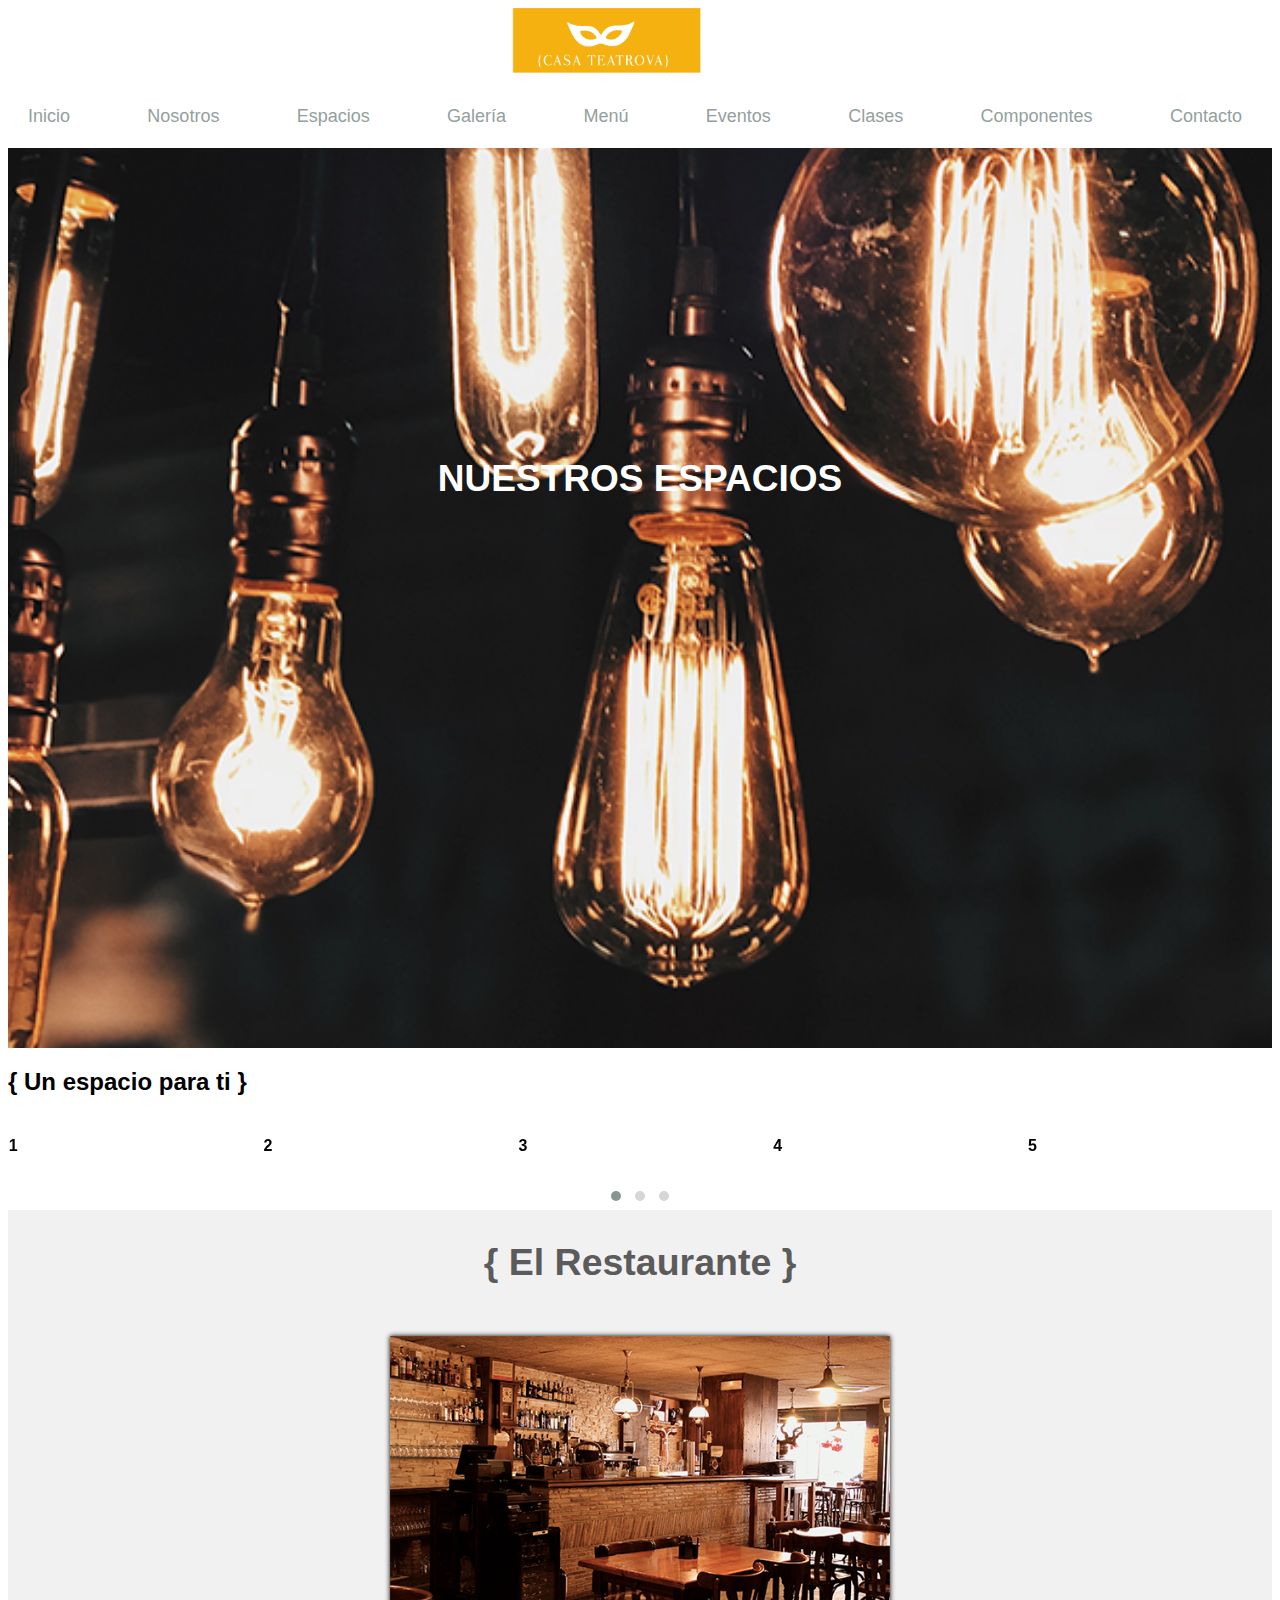
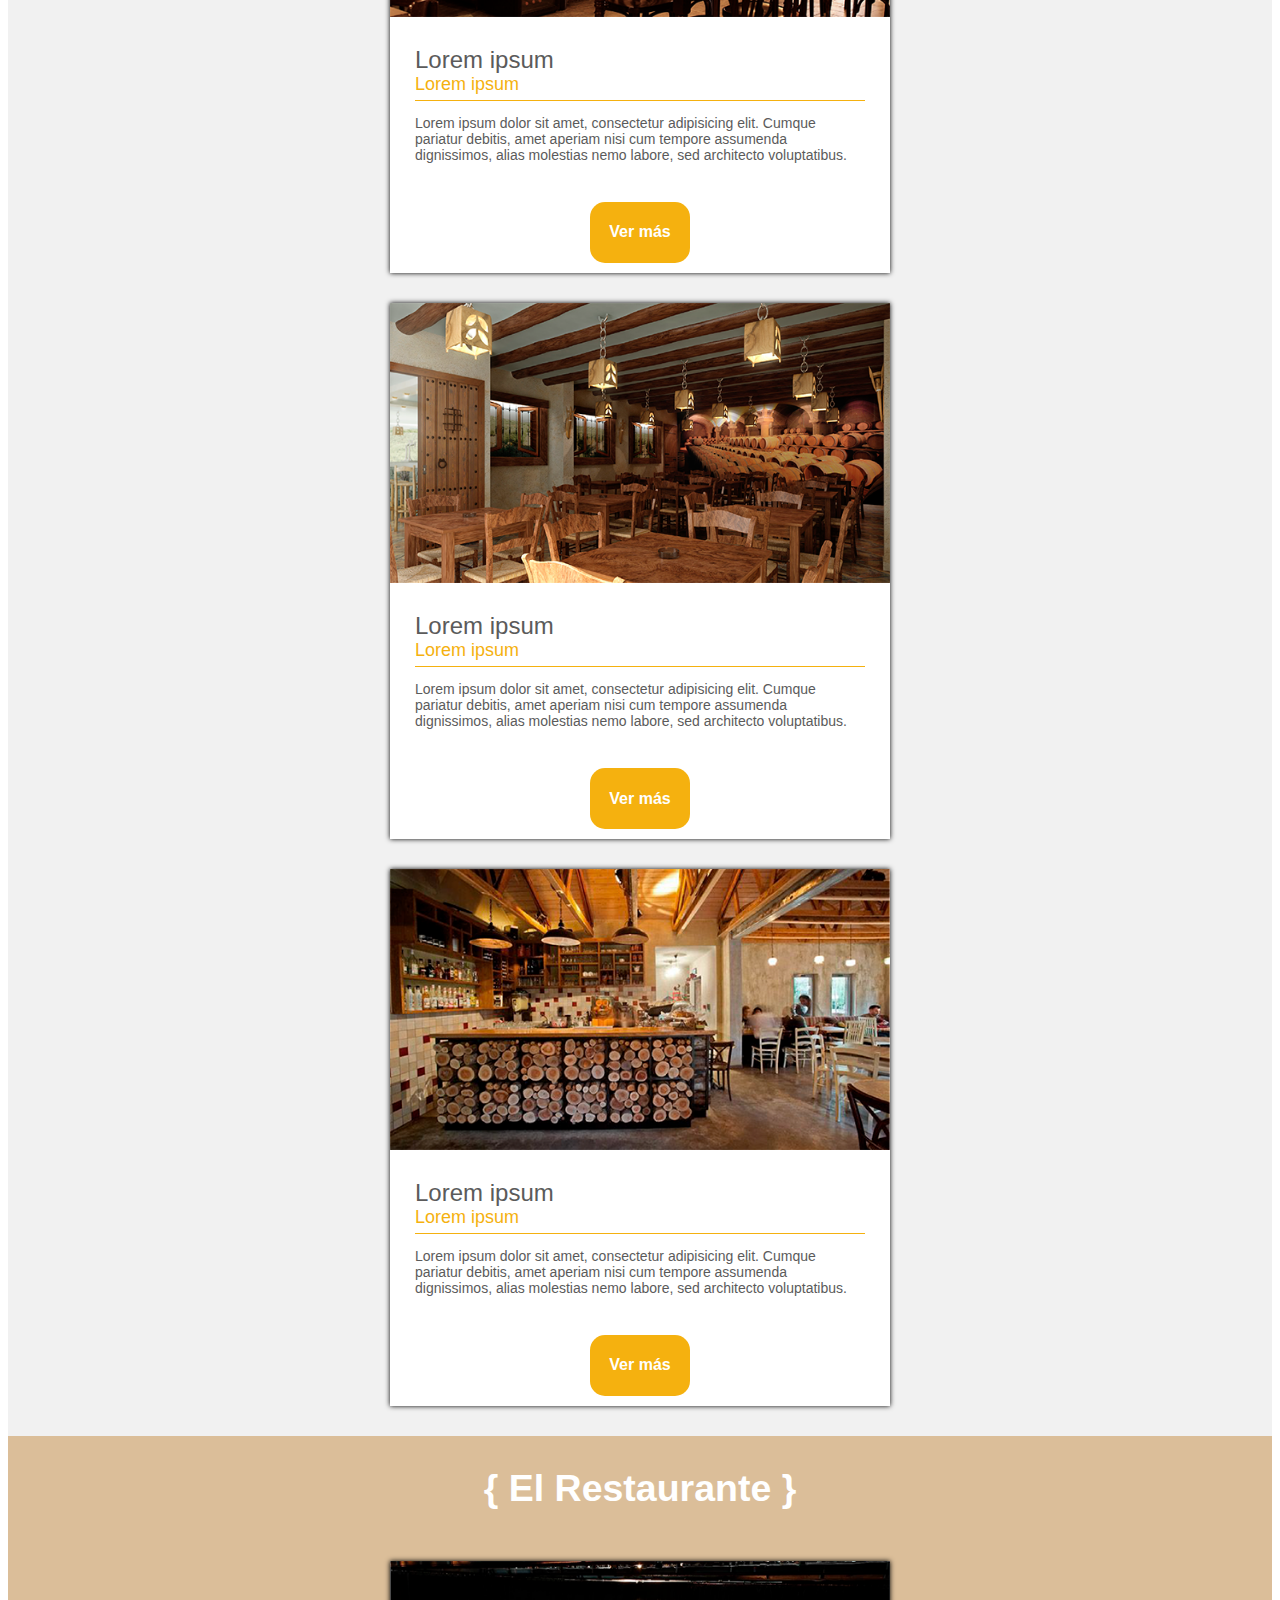
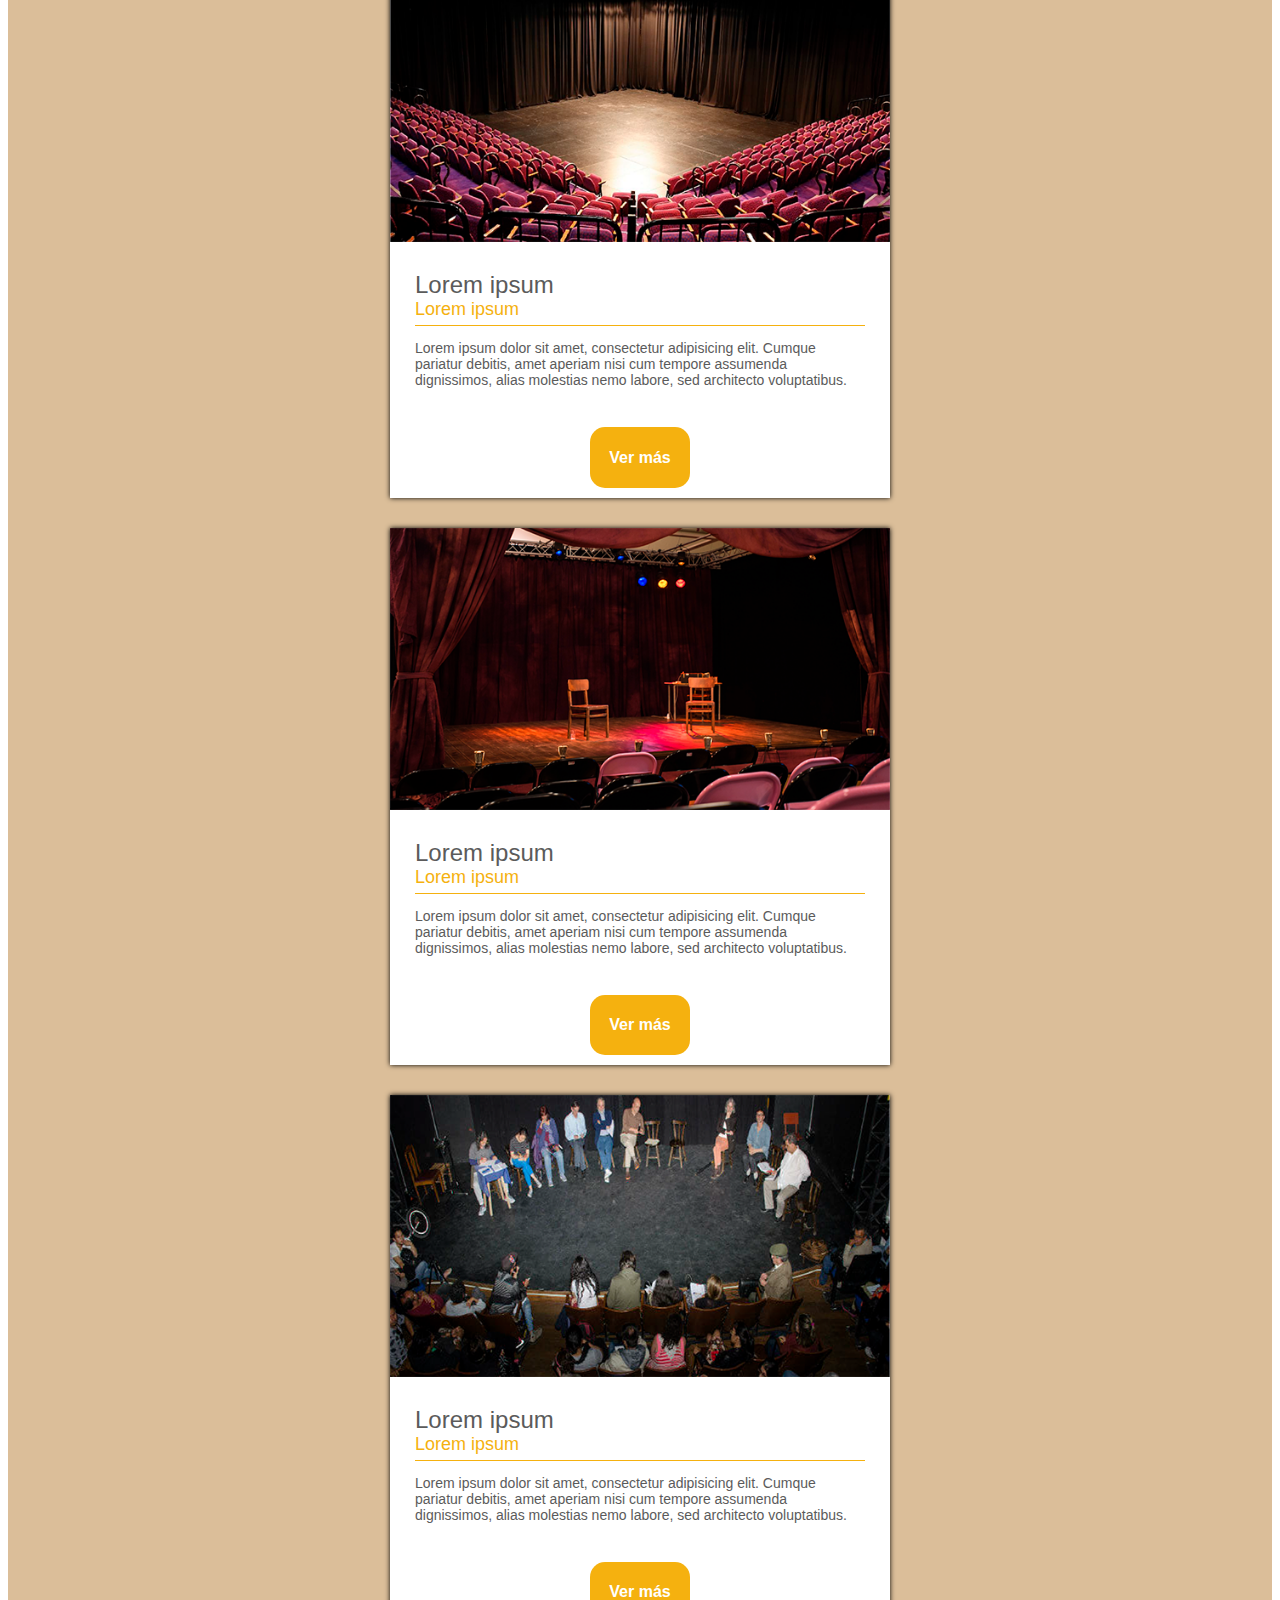
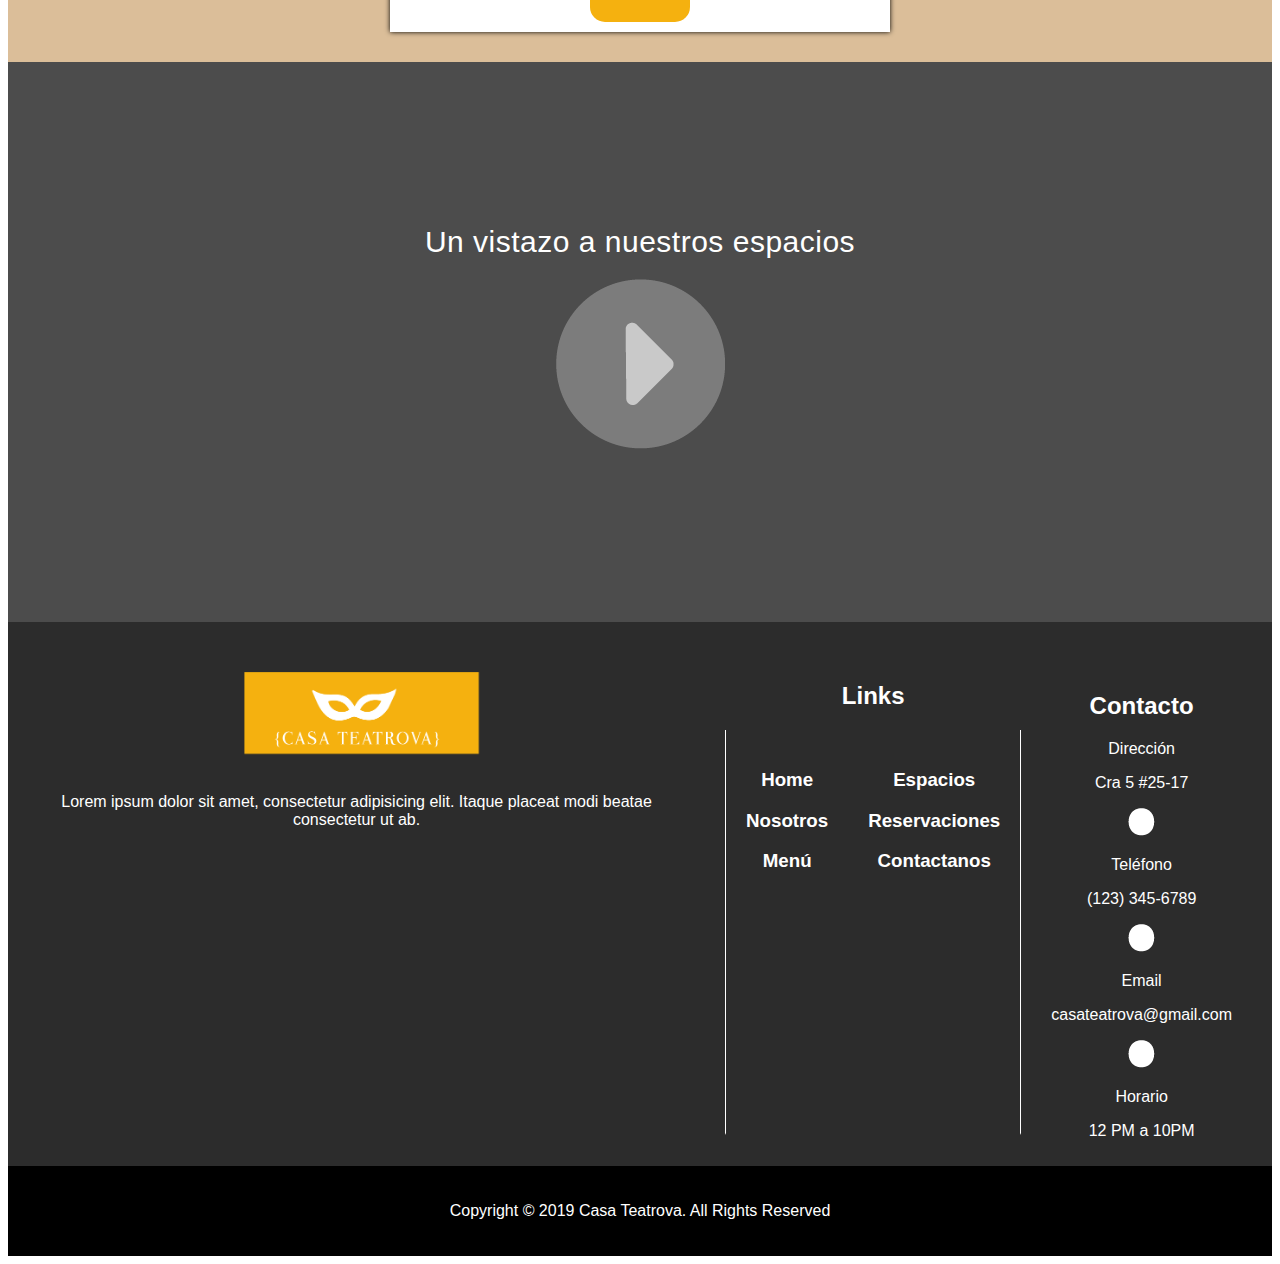
==== espacios.html @ 26225d6c "init" ====
<!doctype html>
<html lang="en">
<head>
 <meta charset="utf-8">
     <title>Espacios</title>
	<meta name="author" content="Mario Angarita">
	<meta name="description" content="Página de Teatrova">
	<meta name="viewport" content="width=device-width,initial-scale=1.0">
	<link rel="stylesheet" type="text/css" href="css/stylesheet.css">
	<link type="text/css" href="css/owl.carousel.min.css" rel="stylesheet">
<link type="text/css" href="css/owl.theme.default.min.css" rel="stylesheet">




	<link rel="icon" href="favicon.ico"> 
	
	<script type="text/javascript" src="js/jquery-3.4.1.min.js"></script>
<script type="text/javascript" src="js/owl.carousel.min.js"></script>
<script type="text/javascript" src="js/jquer.js"></script>




	</head>
	<body>
	    <header>
		<div class="caja-menu">
		   <div class="oci">
		       <img id="ogol" src="images/logocel.png" alt="Logo Teatrova">
                 <a class="button" href="#"><img  src="images/barracel_1.png" alt= "Icono de navegación"></a>
			    <nav class="navegacion">
			    <ul>
				<li><a class="boton" href="index.html">Inicio</a></li>
				<li><a class="boton" href="#">Nosotros</a></li>
				<li><a class="boton" href="espacios.html">Espacios</a></li>
				<li><a class="boton" href="#">Galería</a></li>
				<li><a class="boton" href="#">Menú</a></li>
				<li><a class="boton" href="#">Eventos</a></li>
				<li><a class="boton" href="#">Clases</a></li>
				<li><a class="boton" href="#">Componentes</a></li>
				<li><a class="boton" href="#">Contacto</a></li>
			</ul>
			</nav>
    </div>
</div>
	</header>
    <main>
	<section>
	    <div class="lilo">
	        <h1>NUESTROS ESPACIOS</h1>
	    </div>
	</section>
	<section>
	    <div class="wrapper">
        <h2>{ Un espacio para ti }</h2>
	       <div class="owl-carousel owl-theme">
                <div class="item"><h4>1</h4></div>
                <div class="item"><h4>2</h4></div>
                <div class="item"><h4>3</h4></div>
                <div class="item"><h4>4</h4></div>
                <div class="item"><h4>5</h4></div>
                <div class="item"><h4>6</h4></div>
                <div class="item"><h4>7</h4></div>
                <div class="item"><h4>8</h4></div>
                <div class="item"><h4>9</h4></div>
                <div class="item"><h4>10</h4></div>
                <div class="item"><h4>11</h4></div>
                <div class="item"><h4>12</h4></div>
            </div>
	        
	    </div>
	</section>
	<section class="teacolo">
     <div class="theteathre">
	     <h2> { El Restaurante }</h2>
	     </div>
	     <div class="bloquertasion">
	     <div class="cartasion">
	         <img src="images/restaurante1.png" alt="Restaurante vista barra">
	         <div class="txt-cartasion">
	             <h2>Lorem ipsum</h2>
	             <h3>Lorem ipsum</h3>
	             <p>Lorem ipsum dolor sit amet, consectetur adipisicing elit. Cumque pariatur debitis, amet aperiam nisi cum tempore assumenda dignissimos, alias molestias nemo labore, sed architecto voluptatibus.</p>
	         </div>
	         <div class="lebouton">
	             <a href="#"><h4>Ver más</h4></a>
	         </div>
	       </div><div class="cartasion">
	         <img src="images/restaurante2.png" alt="Restaurante vista comedor">
	         <div class="txt-cartasion">
	             <h2>Lorem ipsum</h2>
	             <h3>Lorem ipsum</h3>
	             <p>Lorem ipsum dolor sit amet, consectetur adipisicing elit. Cumque pariatur debitis, amet aperiam nisi cum tempore assumenda dignissimos, alias molestias nemo labore, sed architecto voluptatibus.</p>
	         </div>
	         <div class="lebouton">
	             <a href="#"><h4>Ver más</h4></a>
	         </div>
	       </div><div class="cartasion">
	         <img src="images/restaurante3.png" alt="Restaurante vista barra de licores">
	         <div class="txt-cartasion">
	             <h2>Lorem ipsum</h2>
	             <h3>Lorem ipsum</h3>
	             <p>Lorem ipsum dolor sit amet, consectetur adipisicing elit. Cumque pariatur debitis, amet aperiam nisi cum tempore assumenda dignissimos, alias molestias nemo labore, sed architecto voluptatibus.</p>
	         </div>
	         <div class="lebouton">
	             <a href="#"><h4>Ver más</h4></a>
	         </div>
	       </div>

	     </div>
	 </section>
	 <section class="reacolo">
     <div class="theresta">
	     <h2> { El Restaurante }</h2>
	     </div>
	     <div class="bloquertasion">
	     <div class="cartasion">
	         <img src="images/espaciotea1.png" alt="Restaurante vista barra">
	         <div class="txt-cartasion">
	             <h2>Lorem ipsum</h2>
	             <h3>Lorem ipsum</h3>
	             <p>Lorem ipsum dolor sit amet, consectetur adipisicing elit. Cumque pariatur debitis, amet aperiam nisi cum tempore assumenda dignissimos, alias molestias nemo labore, sed architecto voluptatibus.</p>
	         </div>
	         <div class="lebouton">
	             <a href="#"><h4>Ver más</h4></a>
	         </div>
	       </div><div class="cartasion">
	         <img src="images/espaciotea2.png" alt="Restaurante vista comedor">
	         <div class="txt-cartasion">
	             <h2>Lorem ipsum</h2>
	             <h3>Lorem ipsum</h3>
	             <p>Lorem ipsum dolor sit amet, consectetur adipisicing elit. Cumque pariatur debitis, amet aperiam nisi cum tempore assumenda dignissimos, alias molestias nemo labore, sed architecto voluptatibus.</p>
	         </div>
	         <div class="lebouton">
	             <a href="#"><h4>Ver más</h4></a>
	         </div>
	       </div><div class="cartasion">
	         <img src="images/espaciotea3.png" alt="Restaurante vista barra de licores">
	         <div class="txt-cartasion">
	             <h2>Lorem ipsum</h2>
	             <h3>Lorem ipsum</h3>
	             <p>Lorem ipsum dolor sit amet, consectetur adipisicing elit. Cumque pariatur debitis, amet aperiam nisi cum tempore assumenda dignissimos, alias molestias nemo labore, sed architecto voluptatibus.</p>
	         </div>
	         <div class="lebouton">
	             <a href="#"><h4>Ver más</h4></a>
	         </div>
	       </div>

	     </div>
	 </section> 
	     <section id="video-container">
        <div class="video-overlay"></div>
        <div class="video-content">
            <div class="inner">
                <h2>Un vistazo a nuestros espacios</h2>
                <a href="http://youtube.com" target="_blank"><img src="images/video.png" alt="iconovideo"><i class="fa fa-play"></i></a>
            </div>
        </div>
        <video autoplay="" loop="" muted>
        	<source src="images/teatro.mp4" type="video/mp4" />
        </video>
    </section>

	               
	</main>
		<footer>
	    <div class="centracion">
        <div class="partone">
	        <img src="images/logocel.png" alt="Logo de Teatrova">
	        <p>Lorem ipsum dolor sit amet, consectetur adipisicing elit. Itaque placeat modi beatae consectetur ut ab.</p>
	        </div>
	        <div >
           <h2>Links</h2>
           <div class="partos">
            <div class="partosero">
	            <a href="#"><h3>Home</h3></a><a href="#"><h3>Nosotros</h3></a><a href="#"><h3>Menú</h3></a>
	            
	            
	            </div>
	            <div class="partosuno">
	            <a href="#"><h3>Espacios</h3></a><a href="#"><h3>Reservaciones</h3></a><a href="#"><h3>Contactanos</h3></a>
	            </div>
	               </div></div>
	            <div class="partwo">
	                <h2>Contacto</h2>
	                <p>Dirección</p>
	                <p>Cra 5 #25-17</p>
	                <img src="images/puntofooter.png" alt="Icono de punto">
	                <p>Teléfono</p>
	                <p>(123) 345-6789</p>
	                <img src="images/puntofooter.png" alt="Icono de punto">
	                 <p>Email</p>
	            <p>casateatrova@gmail.com</p>
	             <img src="images/puntofooter.png" alt="Icono de punto">
	              <p>Horario</p>
	            <p>12 PM a 10PM</p>
	            </div>
	            </div>
	            <div class="footerderechos"><p> Copyright © 2019 Casa Teatrova. All Rights Reserved</p></div>
	</footer>

<script>$(document).ready(function(){
  $(".button").click(function(){
    $(".navegacion").toggle();
  });
});
	</script>
	
	
	<script>$('.owl-carousel').owlCarousel({
    loop:true,
    margin:10,
    nav:true,
    responsive:{
        100:{
            items:1
        },
        768:{
            items:3
        },
        960:{
            items:5
        }
    }
})
	
	</script>

</body>
</html>
---- css/stylesheet.css ----
body {
    @import url('https://fonts.googleapis.com/css?family=Fjalla+One&display=swap');
    @import url('https://fonts.googleapis.com/css?family=Lato&display=swap')
    font-family: 'Fjalla One', sans-serif;
    font-family: 'Lato', sans-serif;
    }


.caja-menu{
overflow: hidden;
}
.navegacion ul{
    margin: 0;
    padding: 0;
    list-style-type: none;
}
.navegacion ul li {
        border-bottom: 1px solid white;
        padding: 20px;
    text-align: center;
    font-family:  'Fjalla One', sans-serif;

}
#ogol{
    width: 200px;

}
.boton{
    color: white;
    text-decoration: none;
    font-size: 18px;
    display: t;
    font-family: 'Fjalla One', sans-serif;

}
.button{
    float: right;
    padding-top: 20px;
    margin-right: 30px;
}
.button img{
    width: 50px
        
}
.navegacion ul li:hover{
    background-color: rgba(177, 180, 100, 0.44);
    
}
.navegacion{
     background-color: #847E7B;
    width: 100%;
    border-bottom-right-radius: 20px;
    border-bottom-left-radius: 20px;
    display: table;
}
.clases{
    background-image: url(../images/clases.jpg);
    height: 100vh;
    background-repeat: no-repeat;
    background-size: cover;
    background-position:center;
    background-attachment: fixed;
}
.clases h1{
    text-align: center;
    color: white;
    font-family: 'Fjalla One', sans-serif;
    font-weight: bold;
    font-size: 37px;
    padding-top: 310px;
    margin: 0;
}
.ondo{
     background-image: url(../images/ni%C3%B1osmascara.jpg);
    height: 100vh;
    background-repeat: no-repeat;
    background-size: cover;
}
.circulito{
    background-color: rgba(255, 255, 255, 0.94);
      width: 400px;
      height: 400px;
      border-radius: 50%;
    padding: 40px;
    text-align: center;
            margin-top: 150px;
}

.centrar{
    display: table;
    margin: auto;
    padding: 20px;
    
}
.circulito h2 {
    color: #F5B10F;
    margin-top: 100px;
}
.circulito p {
    color: #847E7B;
}
#circulito{
        text-align: center;margin-top: 20px;
    display: table;
    margin: auto;
}
.ondo2{
    display: table;
    margin: auto;
}
#circulito h2{
        color: #F5B10F;
}
#circulito p{
       color: #847E7B;
}
.tructu h2{
     text-align: center;
    color: #847e7b;
    font-family: 'Fjalla One', sans-serif;
    font-weight: bold;
    font-size: 37px;

}

.ondo2 img{
    width: 450px;
    height: 450px;
    border-radius: 50%;
    display: table;
    margin: auto;
}
.ondo2 h2{
    margin: auto
}
.ondo1{
     background-image: url(../images/kidsmile.jpeg);
    height: 100vh;
    background-repeat: no-repeat;
    background-size: cover;
}


.instructores{
    display: table;
    margin: auto;
    text-align: center;
}
.instructores h2{
     font-family: 'Fjalla One', sans-serif;
    font-size: 37px;
}
.instructores h3{
    font-family: 'Lato', sans-serif;
    font-size: 30px;
    color: #F5B10F
}
.abonnement{
    background-color: #F5B10F;
    text-align: center;
    padding: 40px;
    color: white;
    width: 100%;

}
.contact{
 display: table;
    margin: auto;
    border: 1px solid white;
    
}
.contact button{
    font-family: 'fjalla one';
    color: #ffffff;
    font-size: 20px;
      border: none;
  padding: 1px 20px;
  text-align: center;
  text-decoration: none;
  cursor: pointer;
    background-color: transparent;   
}
.contact button:hover{
    color: #f5b10f;
    background-color: white;
        padding: 11px 20px;
}
.contact input{
    padding: 15px 20px;
    margin: 0;
    text-decoration: none;
          border: none;
     font-family: 'Lato', sans-serif;
    
}
.centracion{
    background-color: #2C2C2C;
    display: table;
    margin: auto;
    text-align: center;
    color: white;
    width: 100%
}
.partone img{
    width: 250px;
    padding: 10px;
}
.partone{
    padding: 0 20px;
}
.partos{
    display: flex;
    justify-content: center;
    border-bottom: 1px solid white;
    margin: 20px;
}
.partos a{
        text-decoration: none;
    color: white;
    
}
.partos a:hover{
    color: #f5b10f;
}
.partosero{
    padding: 20px;
}
.partosuno{
    padding: 20px;
}
.footerderechos{
    background-color: black;
    padding: 20px;
    color: white;
    text-align: center;
}
.centracion:last-child{
    margin: 0px;
    padding: 0px; color: aliceblue;
}

/*ESTILOS PARA TABLETA*/
@media screen and (min-width: 768px){
    .circulito{
    background-color: rgba(255, 255, 255, 0.94);
      width: 400px;
      height: 400px;
      border-radius: 50%;
    padding: 40px;
        margin-top: 150px;
    float: right;
}
    .centrar{
    float: right;
    padding: 20px;
    
}
    .ondo2 img{
    width: 450px;
    height: 450px;
    border-radius: 50%;
    float: left;
}
    #circulito{
        text-align: center;
        margin-top: 20px;
    float: right;
        width: 40%;
        margin-top: 120px;
    }
        .instructores{
    display: flex;
            flex-wrap: wrap;
            
}
    .boite{
        width: 50%;
;
    }
    #esneider{
        display: table;
        margin: auto;
    }
    .button img{
    visibility: visible;
}
}
/*ESTILOS PARA PC*/
@media screen and (min-width:960px){
    .ondo2{
        display: flex;
        justify-content: space-between;
    }
        .circulito{
    float: left;
    padding: 20px;
            margin-top:180px; 
    
}
    .centrar{
        float: left;
        margin-left: 40px;
    }
     .boite{
        width: 30%;
         padding: 10px;
}
        #esneider{

    }
    .centracion{
        display: flex;
        justify-content: space-between;
        padding-top: 40px;
    }
    .partos{
    display: flex;
    justify-content: center;
    border-right: 1px solid white;
    border-left: 1px solid white;
    margin: 20px;
        border-bottom: 2px solid transparent;
    height: 80%;}
    
        
        .partwo{
            padding: 10px;
            margin-right: 30px
        }
.navegacion {
  
    background-color: transparent;; 
    font-family: sans-serif;
    font-size: 20px;
overflow: hidden;
     
    
}


.navegacion ul{
    
    display: flex;
    flex-wrap: wrap;
    margin: 0;
    padding: 0px;
    list-style: none;
    list-style-type: none;
    width: 100%;
    justify-content: space-between;
    padding-top: 50px
    
}


.navegacion a{
    
   text-decoration: none;
    color: #94A09E;
    left: 10px;
    display: flex;
    flex-wrap: wrap;
    justify-content: space-between;
    padding: 8px 10px 0px 0px;
    
}
.button img{
    visibility: hidden;
}
.caja-menu{
    position: relative;
}

.oci img{ 
right: 45%;
    position: absolute;
    top: 0%
}


    }



/*ESTILOS PARA SECCION DE ESPACIOS*/

.lilo{
    background-image: url(../images/espaciobanner.png);
    height: 100vh;
    background-repeat: no-repeat;
    background-size: cover;
    background-position:center;
    background-attachment: fixed;
}
.lilo h1{
    text-align: center;
    color: white;
    font-family: 'Fjalla One', sans-serif;
    font-weight: bold;
    font-size: 37px;
    padding-top: 310px;
    margin: 0;
}




.teacolo{
background-color: #F1F1F1;
    padding-bottom: ;
    overflow: hidden;
}
.theteathre{
    display: table;
    margin: auto;
    color: #5b5b5b;
     font-family: 'Fjalla One', sans-serif;
    font-weight: normal;
    font-size: 25px;

}
.bloquertasion{
        
}
.cartasion{
  display: table;
    margin: auto;
        box-shadow: 0 0px 5px black;
    margin-top: 20px;
    width: 500px;
      margin-bottom: 30px;
    background-color: white;
}
.cartasion img{
    width: 100%;
}
.txt-cartasion{
    padding: 25px;
}
.txt-cartasion h2{
     font-family: 'Fjalla One', sans-serif;
    margin: 0;
    color: #5B5B5B;
    font-size: 24px;
    font-weight: normal;
}
.txt-cartasion h3{
     font-family: 'Lato', sans-serif;
    color: #f5b10f;
    margin: 0;
     font-size: 18px;
    border-bottom: 1px solid  #f5b10f;
    padding-bottom: 5px;
    font-weight: normal;
}
.txt-cartasion p{
     font-family: 'Lato', sans-serif;
      color: #5B5B5B;
     font-size: 14px;
    
}
.lebouton a{
    display: table;
    margin: auto;
    color: white;
    background-color: #f5b10f;
    width: 20%;
    height: 5px;
    text-align: center;
    border-radius: 15px;
    margin-bottom: 10px;
    text-decoration: none;

}
.lebouton a:hover{
    color: #f5b10f;
    background-color: white;
}
.reacolo{
    background-color: #DBBE99;
    overflow: hidden;
}
.theresta{
       display: table;
    margin: auto;
    color: white;
     font-family: 'Fjalla One', sans-serif;
    font-weight: normal;
    font-size: 25px;
    
}
section#video-container {
  margin-top: 0px;
}

#video-container  {
  position: relative;
  width: 100%;
  height: 560px;
  overflow: hidden;
  z-index: 1;

}

#video-container video,
.video-overlay {
  position: absolute;
  left: 50%;
  top: 50%;
  transform: translate(-50%, -50%);
  min-width: 100%;
  min-height: 100%;
}

#video-container .video-overlay {
  z-index: 9999;
  background: rgba(0,0,0,0.7);
  width: 100%;
}

#video-container .video-content {
  z-index: 99999;
  position: absolute;
  height: 100%;
  width: 100%;
  top: 50%;
  transform: translateY(-50%);
}

#video-container .video-content .inner {
  height: 100%;
  width: 100%;
  display: flex;
  justify-content: center;
  align-items: center;
  flex-flow: column wrap;
}

#video-container .video-content .inner span {
  font-size: 17px;
  display: block;
  margin: 0px;
  color: #fff;
}

#video-container .video-content .inner h2 {
  margin-bottom: 0px;
  margin-top: 14px;
  font-size: 30px;
  font-weight: normal;
  color: #fff;
  letter-spacing: 0.5px;
        font-family: 'Fjalla One', sans-serif;
}
.inner a img{
    padding: 20px;
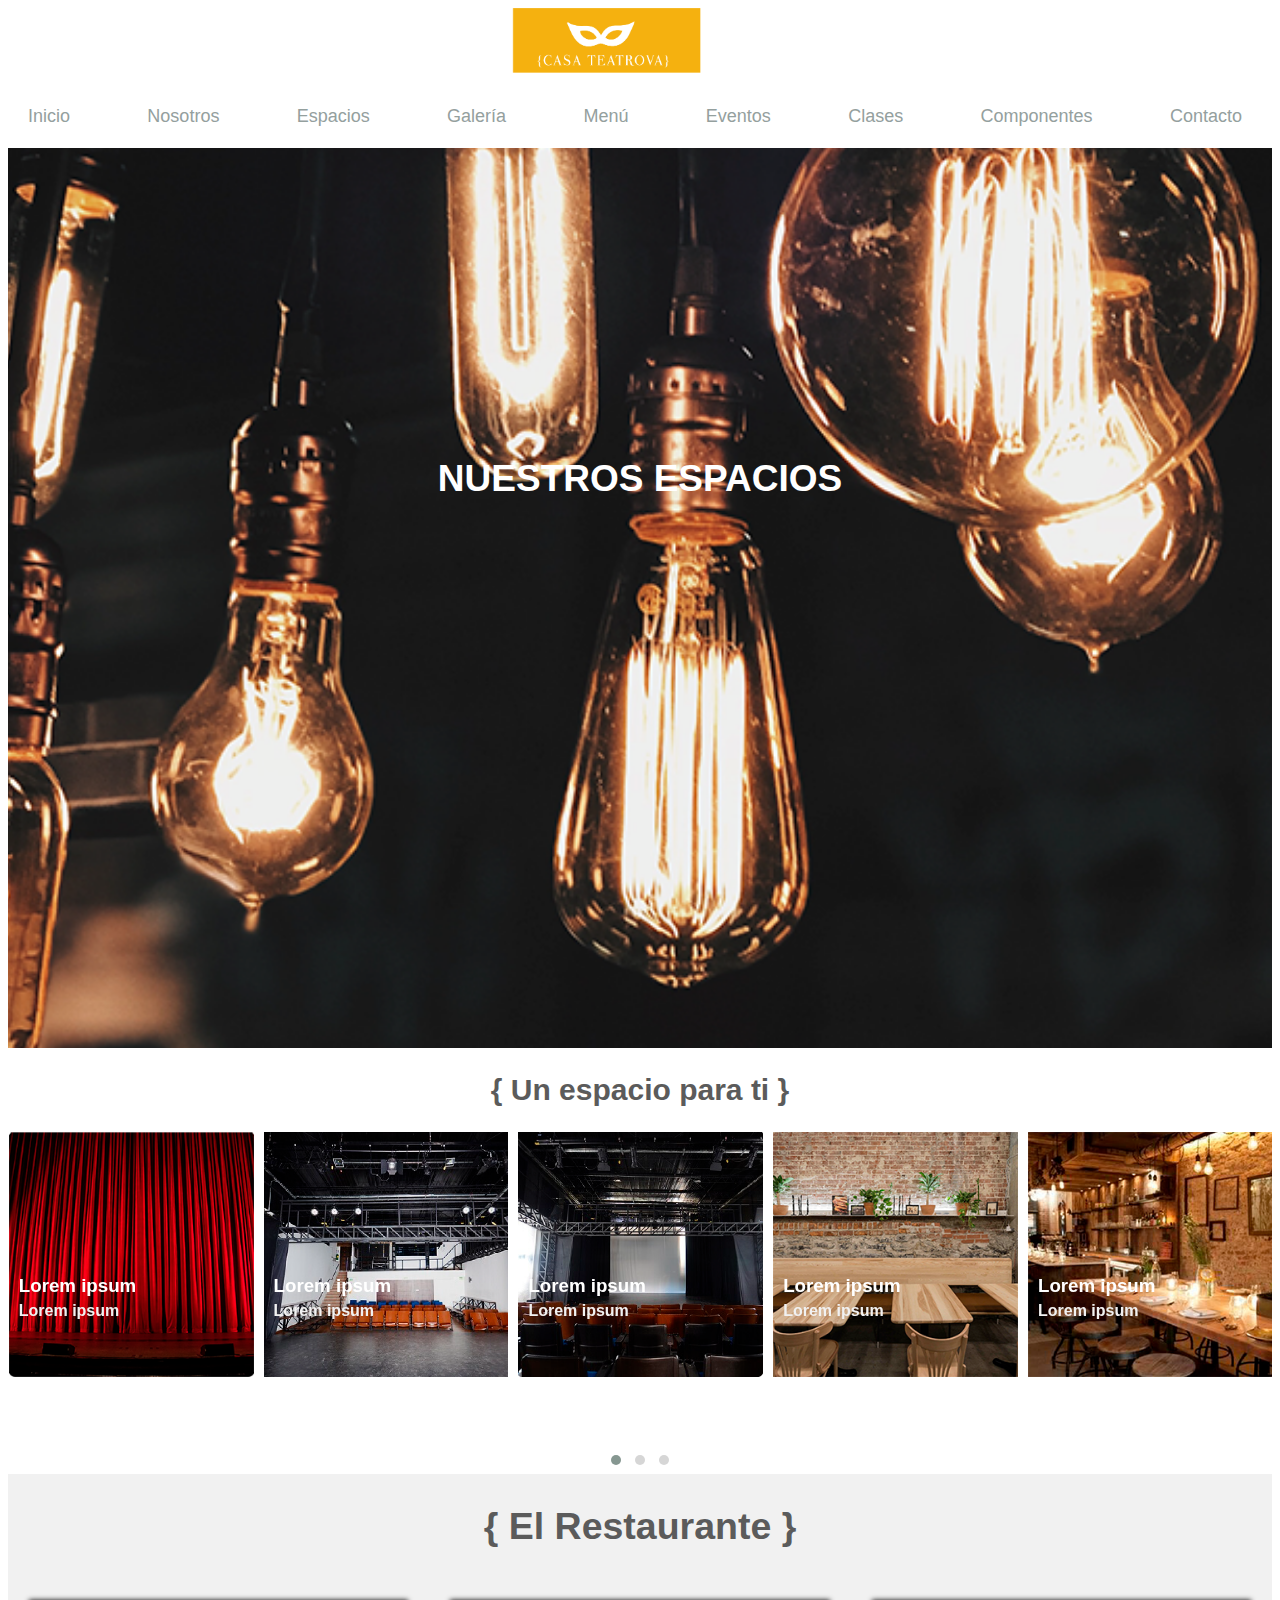
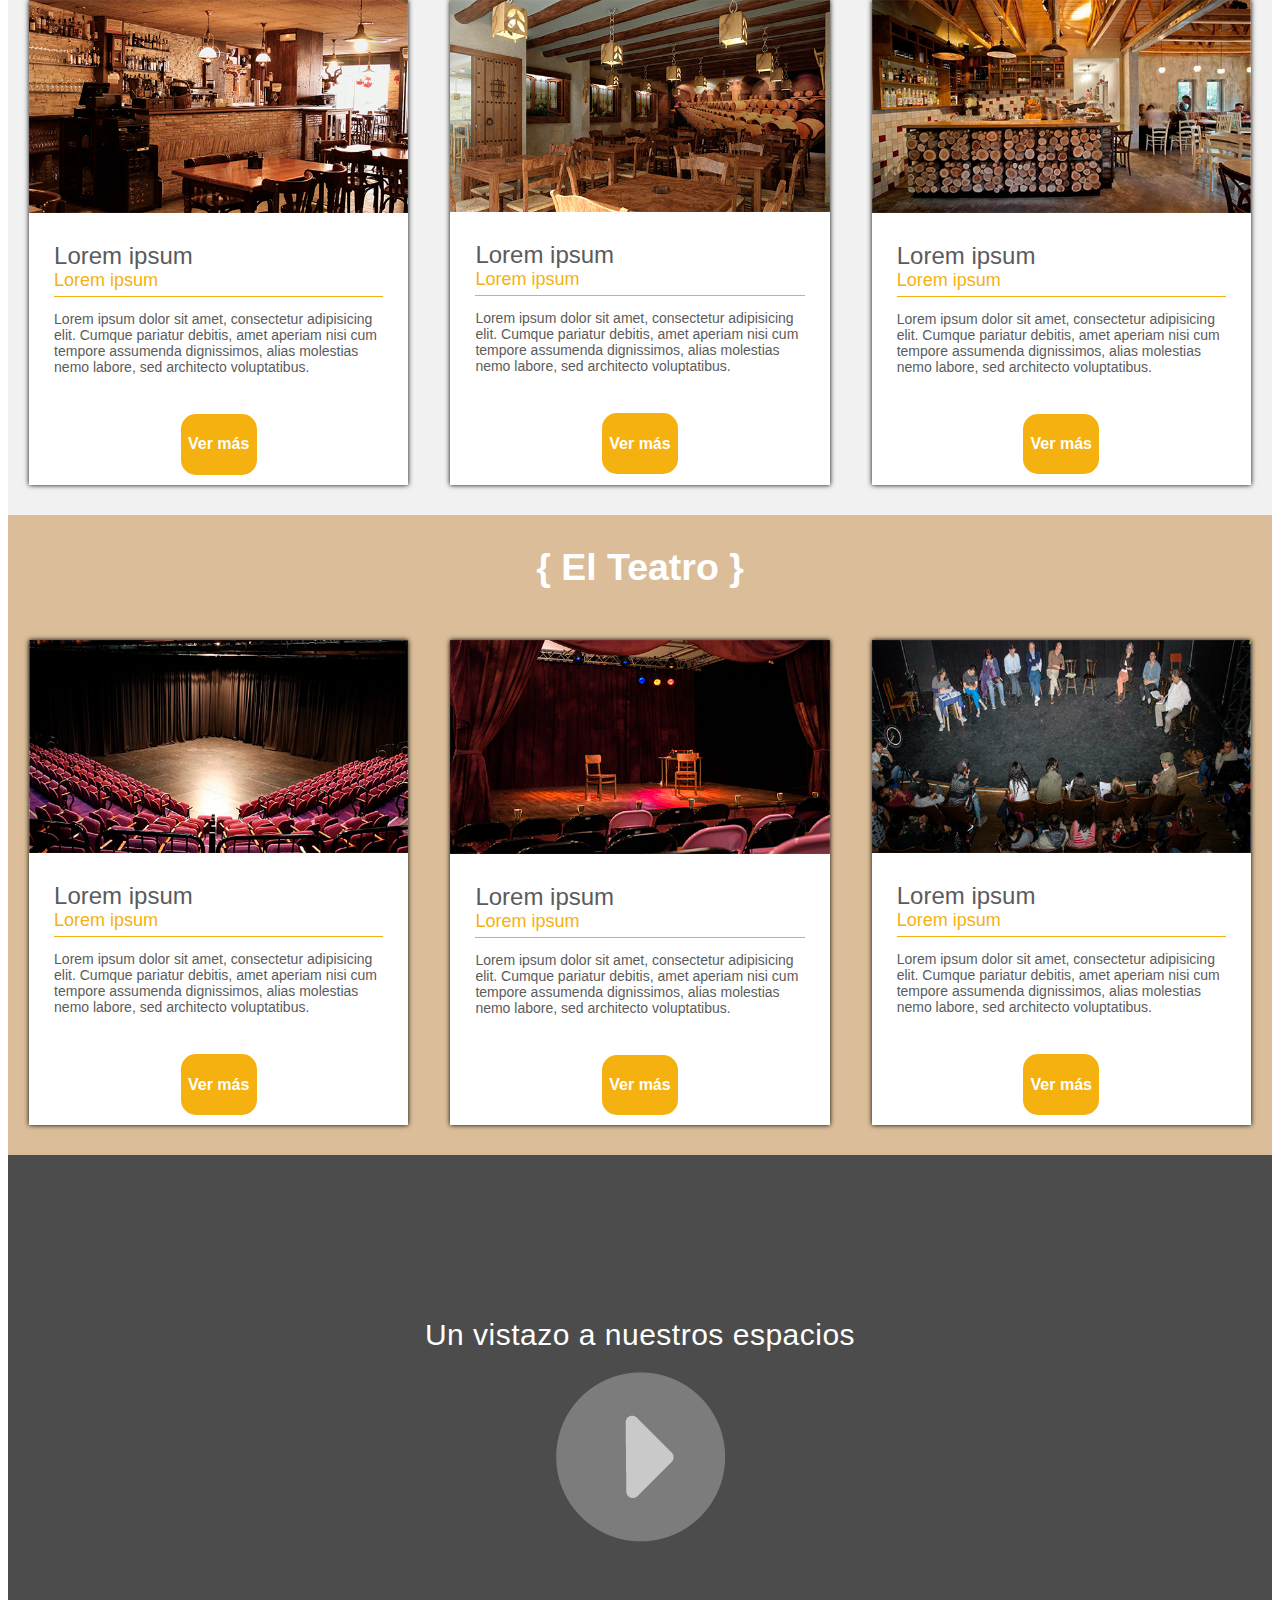
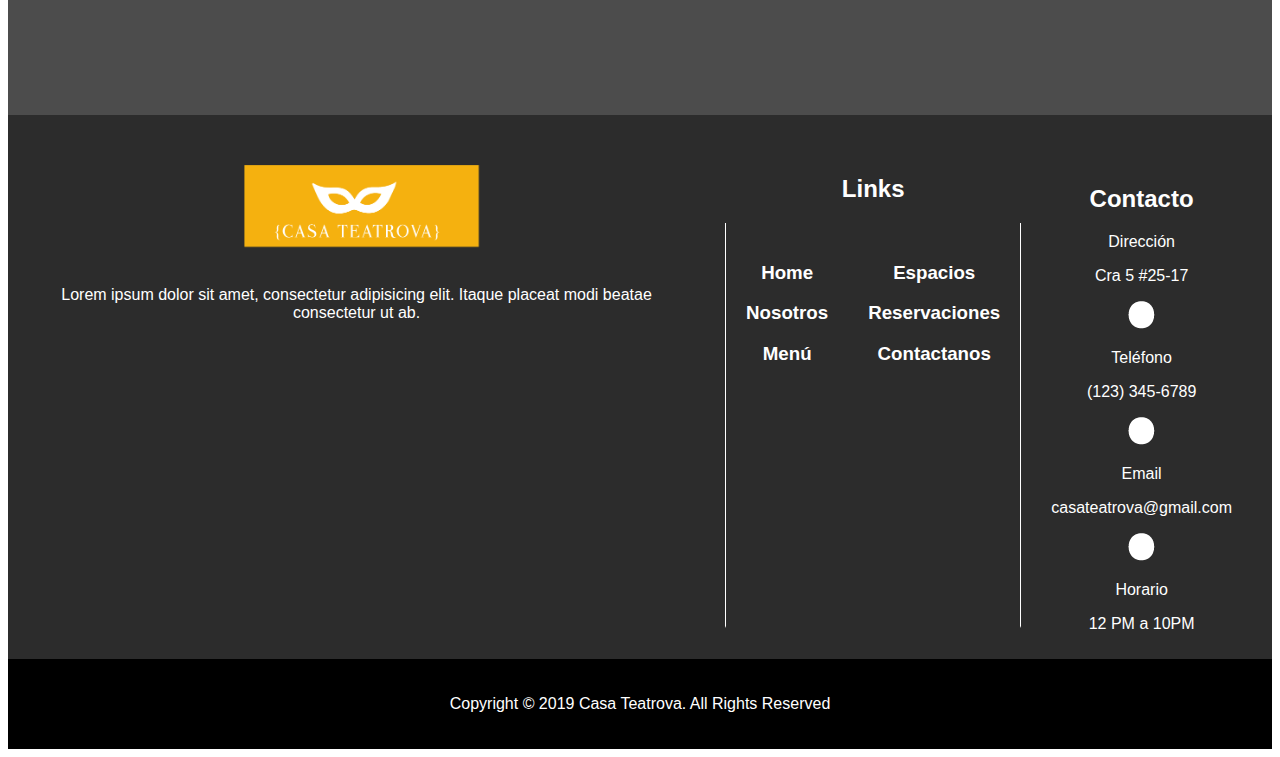
==== commit 4de81fdb: "se agregó proyecto" ====
--- a/espacios.html
+++ b/espacios.html
@@ -2,9 +2,9 @@
 <html lang="en">
 <head>
  <meta charset="utf-8">
-     <title>Espacios</title>
+     <title>Eventos</title>
 	<meta name="author" content="Mario Angarita">
-	<meta name="description" content="Página de Teatrova">
+	<meta name="description" content="Página de Teatrova ESPACIO">
 	<meta name="viewport" content="width=device-width,initial-scale=1.0">
 	<link rel="stylesheet" type="text/css" href="css/stylesheet.css">
 	<link type="text/css" href="css/owl.carousel.min.css" rel="stylesheet">
@@ -36,7 +36,7 @@
 				<li><a class="boton" href="espacios.html">Espacios</a></li>
 				<li><a class="boton" href="#">Galería</a></li>
 				<li><a class="boton" href="#">Menú</a></li>
-				<li><a class="boton" href="#">Eventos</a></li>
+				<li><a class="boton" href="eventos.html">Eventos</a></li>
 				<li><a class="boton" href="#">Clases</a></li>
 				<li><a class="boton" href="#">Componentes</a></li>
 				<li><a class="boton" href="#">Contacto</a></li>
@@ -55,18 +55,18 @@
 	    <div class="wrapper">
         <h2>{ Un espacio para ti }</h2>
 	       <div class="owl-carousel owl-theme">
-                <div class="item"><h4>1</h4></div>
-                <div class="item"><h4>2</h4></div>
-                <div class="item"><h4>3</h4></div>
-                <div class="item"><h4>4</h4></div>
-                <div class="item"><h4>5</h4></div>
-                <div class="item"><h4>6</h4></div>
-                <div class="item"><h4>7</h4></div>
-                <div class="item"><h4>8</h4></div>
-                <div class="item"><h4>9</h4></div>
-                <div class="item"><h4>10</h4></div>
-                <div class="item"><h4>11</h4></div>
-                <div class="item"><h4>12</h4></div>
+                <div class="item"><img src="images/teatro1.png" alt="Vista del escenario"><h3>Lorem ipsum</h3><h4>Lorem ipsum</h4></div>
+                <div class="item"><img src="images/teatro2.png" alt="Vista del teatro"><h3>Lorem ipsum</h3><h4>Lorem ipsum</h4></div>
+                <div class="item"><img src="images/teatro3.png" alt="Vista del escenario frontal"><h3>Lorem ipsum</h3><h4>Lorem ipsum</h4></div>
+                <div class="item"><img src="images/teatro%204.png" alt="Vista de mesas del restaurante"><h3>Lorem ipsum</h3><h4>Lorem ipsum</h4></div>
+                <div class="item"><img src="images/teatro5.png" alt="Vista del escenario"><h3>Lorem ipsum</h3><h4>Lorem ipsum</h4></div>
+                <div class="item"><img src="images/teatro1.png" alt="Vista del escenario"><h3>Lorem ipsum</h3><h4>Lorem ipsum</h4></div>
+                <div class="item"><img src="images/teatro2.png" alt="Vista del teatro"><h3>Lorem ipsum</h3><h4>Lorem ipsum</h4></div>
+                <div class="item"><img src="images/teatro3.png" alt="Vista del teatro frontal"><h3>Lorem ipsum</h3><h4>Lorem ipsum</h4></div>
+                <div class="item"><img src="images/teatro%204.png" alt="Vista de las mesas del restaurante"><h3>Lorem ipsum</h3><h4>Lorem ipsum</h4></div>
+                <div class="item"><img src="images/teatro5.png" alt="Vista de mesas elegantes"><h3>Lorem ipsum</h3><h4>Lorem ipsum</h4></div>
+                <div class="item"><img src="images/teatro3.png" alt="Vista del teatro frontal"><h3>Lorem ipsum</h3><h4>Lorem ipsum</h4></div>
+                <div class="item"><img src="images/teatro2.png" alt="Vista del tetro"><h3>Lorem ipsum</h3><h4>Lorem ipsum</h4></div>
             </div>
 	        
 	    </div>
@@ -112,7 +112,7 @@
 	 </section>
 	 <section class="reacolo">
      <div class="theresta">
-	     <h2> { El Restaurante }</h2>
+	     <h2> { El Teatro }</h2>
 	     </div>
 	     <div class="bloquertasion">
 	     <div class="cartasion">
--- a/css/stylesheet.css
+++ b/css/stylesheet.css
@@ -401,9 +401,29 @@
     padding-top: 310px;
     margin: 0;
 }
-
-
-
+.wrapper h2{
+        font-family: 'Fjalla One', sans-serif;
+    font-weight: bold;
+    text-align: center;    color: #5b5b5b;
+       font-size: 30px;
+}
+
+.item h3{
+    font-family: 'Fjalla One', sans-serif;
+    font-weight: bold;
+     color: white;
+    margin-bottom: 5px;
+transform:translate(10px, -120px)
+    
+}
+.item h4{
+    font-family: 'Fjalla One', sans-serif;
+    font-weight: bold;
+     color: #F1F1F1;
+    margin: 0;
+    transform:translate(10px, -120px)
+    
+}
 
 .teacolo{
 background-color: #F1F1F1;
@@ -554,10 +574,229 @@
 }
 .inner a img{
     padding: 20px;
-
-
-
-
-
-  
-
+}
+/*ESTILOS PARA TABLETA*/
+@media screen and (min-width: 768px){
+    
+    .bloquertasion{
+        display: flex;
+        flex-wrap: wrap;
+    }
+    .cartasion{
+        width: 48%
+    }
+
+}
+/*ESTILOS PARA PC*/
+
+@media screen and (min-width:960px){
+    
+        .cartasion{
+        width: 30%
+    }
+    
+}
+
+/*ESTILOS PAGINA DE EVENTOS*/
+
+.evenement-txt h1{
+     text-align: center;
+    color: #5B5B5B;
+    font-family: 'Fjalla One', sans-serif;
+    font-weight: bold;
+    font-size: 37px;
+    padding-top: 310px;
+    padding: 20px;
+        background-color:  #F1F1F1;
+    margin: 0;
+}
+.evenemont{
+    background-color:  #F1F1F1;
+}
+.evenemontcart{
+  display: table;
+    margin: auto;
+        box-shadow: 0 0px 5px black;
+    width: 500px;
+      margin-bottom: 30px;
+
+}
+.evenemont img{
+    width: 100%;
+}
+.txt-evenemont{
+    padding: 25px;
+}
+.txt-evenemont h2{
+     font-family: 'Fjalla One', sans-serif;
+    margin: 0;
+    color: #5B5B5B;
+    font-size: 26px;
+    font-weight: normal;
+}
+.txt-evenemont h3{
+     font-family: 'Lato', sans-serif;
+    color: #f5b10f;
+    margin: 0;
+     font-size: 15px;
+    padding-bottom: 5px;
+    font-style: italic;
+}
+.txt-evenemont p{
+     font-family: 'Lato', sans-serif;
+      color: #5B5B5B;
+     font-size: 14px;
+    
+}
+
+.convives{
+      display: table;
+    margin: auto;
+
+}
+.convives h2{
+         font-family: 'Fjalla One', sans-serif;
+    font-weight: bold;
+    font-size: 25px;
+    text-align: center;
+    color: #847E7B;
+    
+}
+#conviva{
+          width: 400px;
+} 
+.convivesec img{
+    width: 100%;
+}
+.convives-txt{
+    font-family: 'Lato', sans-serif;
+}
+.convives-txt h3{
+    font-weight: bold;
+        color: #f5b10f;
+    font-size: 20px;
+    margin-bottom: 0;
+}
+.convives-txt h3 span{
+    font-weight: lighter;
+        font-style: italic;
+    font-size: 20px;
+}
+.convives-txt p{
+    color: #5B5B5B;
+    font-size: 14px;
+    
+}
+.inter-txt h3 span{
+    color: #969292;
+}
+.inter-txt{
+    display: flex;
+    justify-content: space-between;
+    align-items: baseline;
+}
+.inter-txt img{
+
+}
+#noks{
+    
+}
+.icote{
+    border-bottom: 2px solid #f5b10f;
+    padding: 5px 0
+}
+.obration{
+    display: table;
+    margin: auto;
+    text-align: 
+}
+.fedateico{
+    display: flex;
+    justify-content: space-between;
+    
+}
+.fedateicotos-txt{
+padding-right: 40px;
+}
+.obr-txt{
+    font-family: 'Fjalla One', sans-serif;
+}
+.obr-txt p{
+        color: #5B5B5B;
+}
+.generos{
+    background-color: #5B5B5B;
+    
+    padding: 20px;
+}
+.generos a{
+    text-decoration: none;
+    color: white;
+    text-align: center;
+        font-family: 'Fjalla One', sans-serif;
+    font-size: 30px;
+}
+.generos a:hover{
+    color: #f5b10f;
+}
+.bannerteatro{
+    background-image: url(../images/Backsillasteatro.jpg);
+;
+    background-repeat: no-repeat;
+    background-size: cover;
+overflow: hidden;
+
+}
+.cosillas{
+display: table;
+    margin: auto;
+}
+.cosillas img{
+
+}
+.cosillas h2{
+    color: white;
+    text-align: center;
+    font-size: 20px;
+    font-family: 'Fjalla One', sans-serif;
+}
+
+
+/*ESTILOS PARA TABLETA*/
+@media screen and (min-width: 768px){
+    
+    .evenemont{
+        display: flex;
+        flex-wrap: wrap;
+    }
+    .evenemontcart{
+      width: 45%;
+  display: table;
+    margin: auto;
+        box-shadow: 0 0px 5px black;
+      margin-bottom: 30px;
+    }
+    #evecar{
+display: table;
+        margin: auto;
+        width: 100%;
+        text-align: center
+    }
+}
+/*ESTILOS PARA PC*/
+
+@media screen and (min-width:960px){
+    
+    .cronograma{
+        display: flex;
+        justify-content: space-between;
+        overflow: hidden;
+    }
+    .convivesec img{
+    width: 80%;
+}
+    #conviva{
+          width: 15%;
+        padding: 10px;
+} 
+}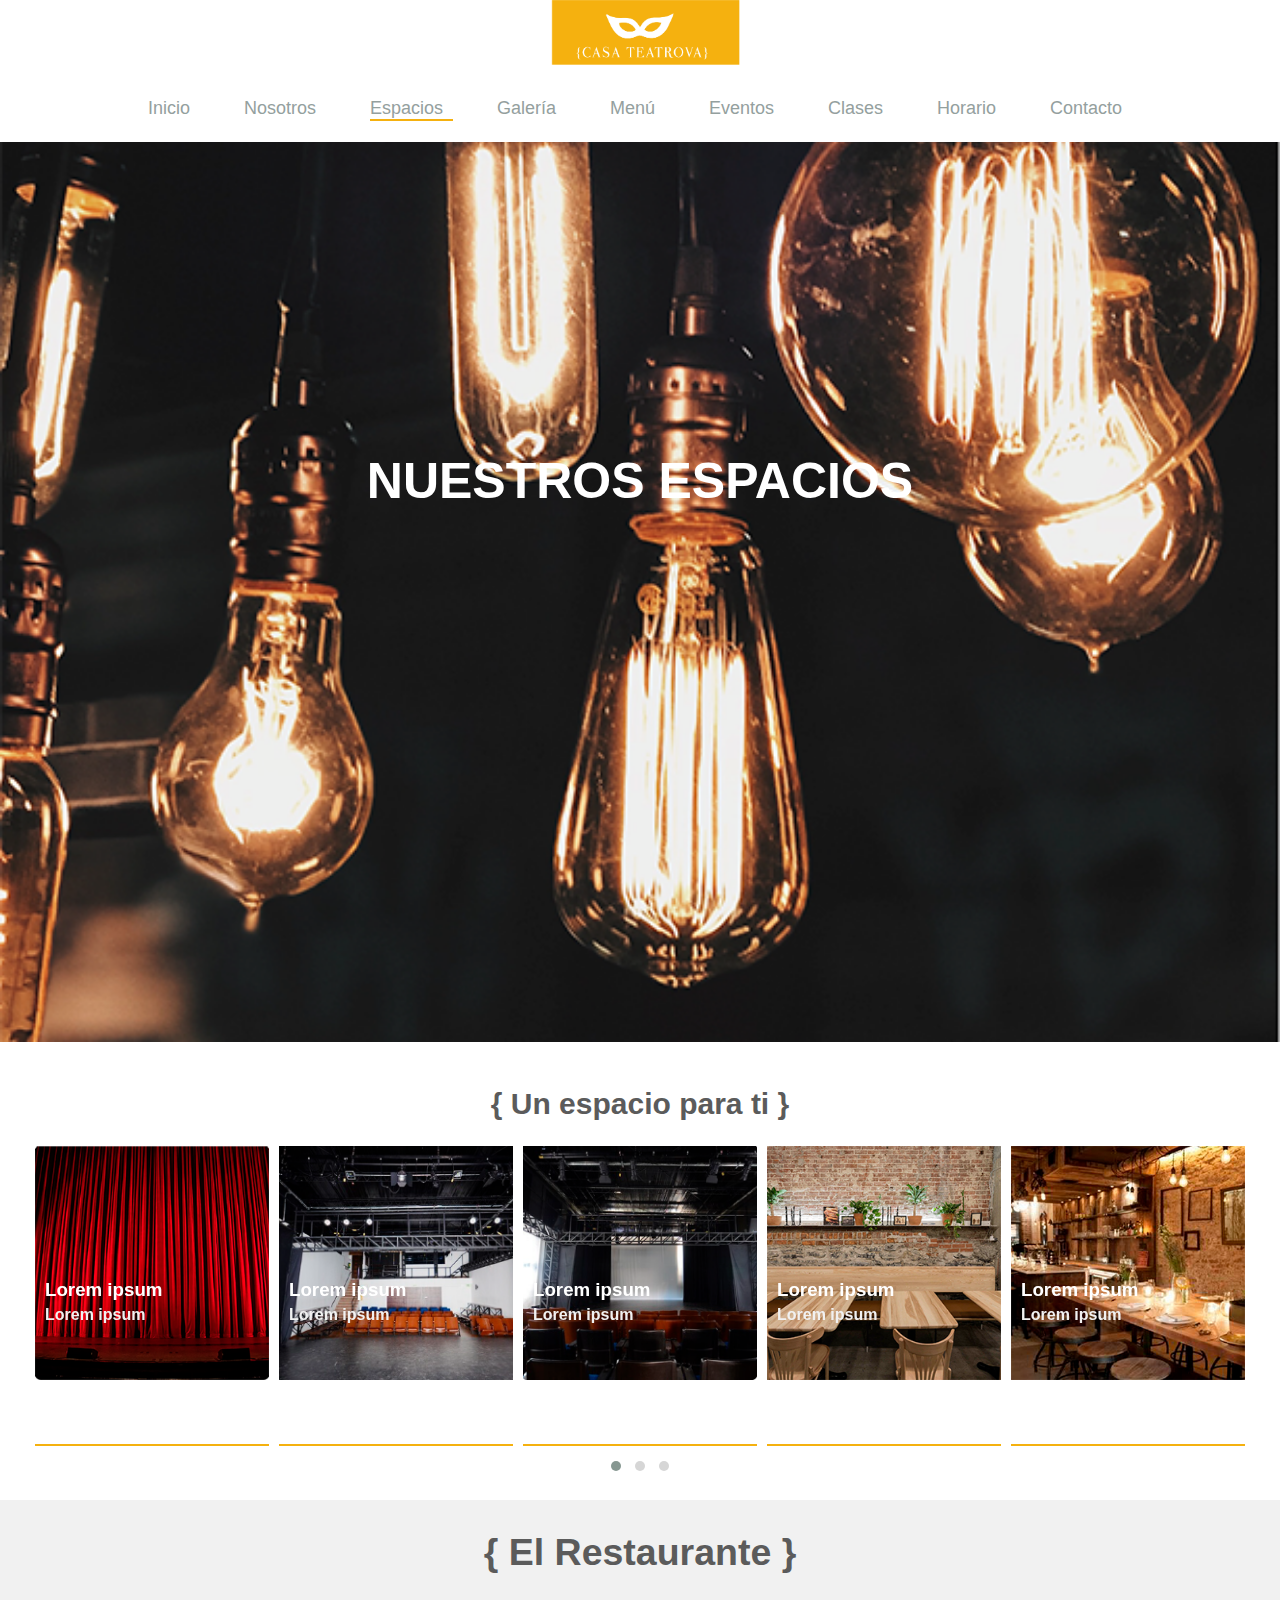
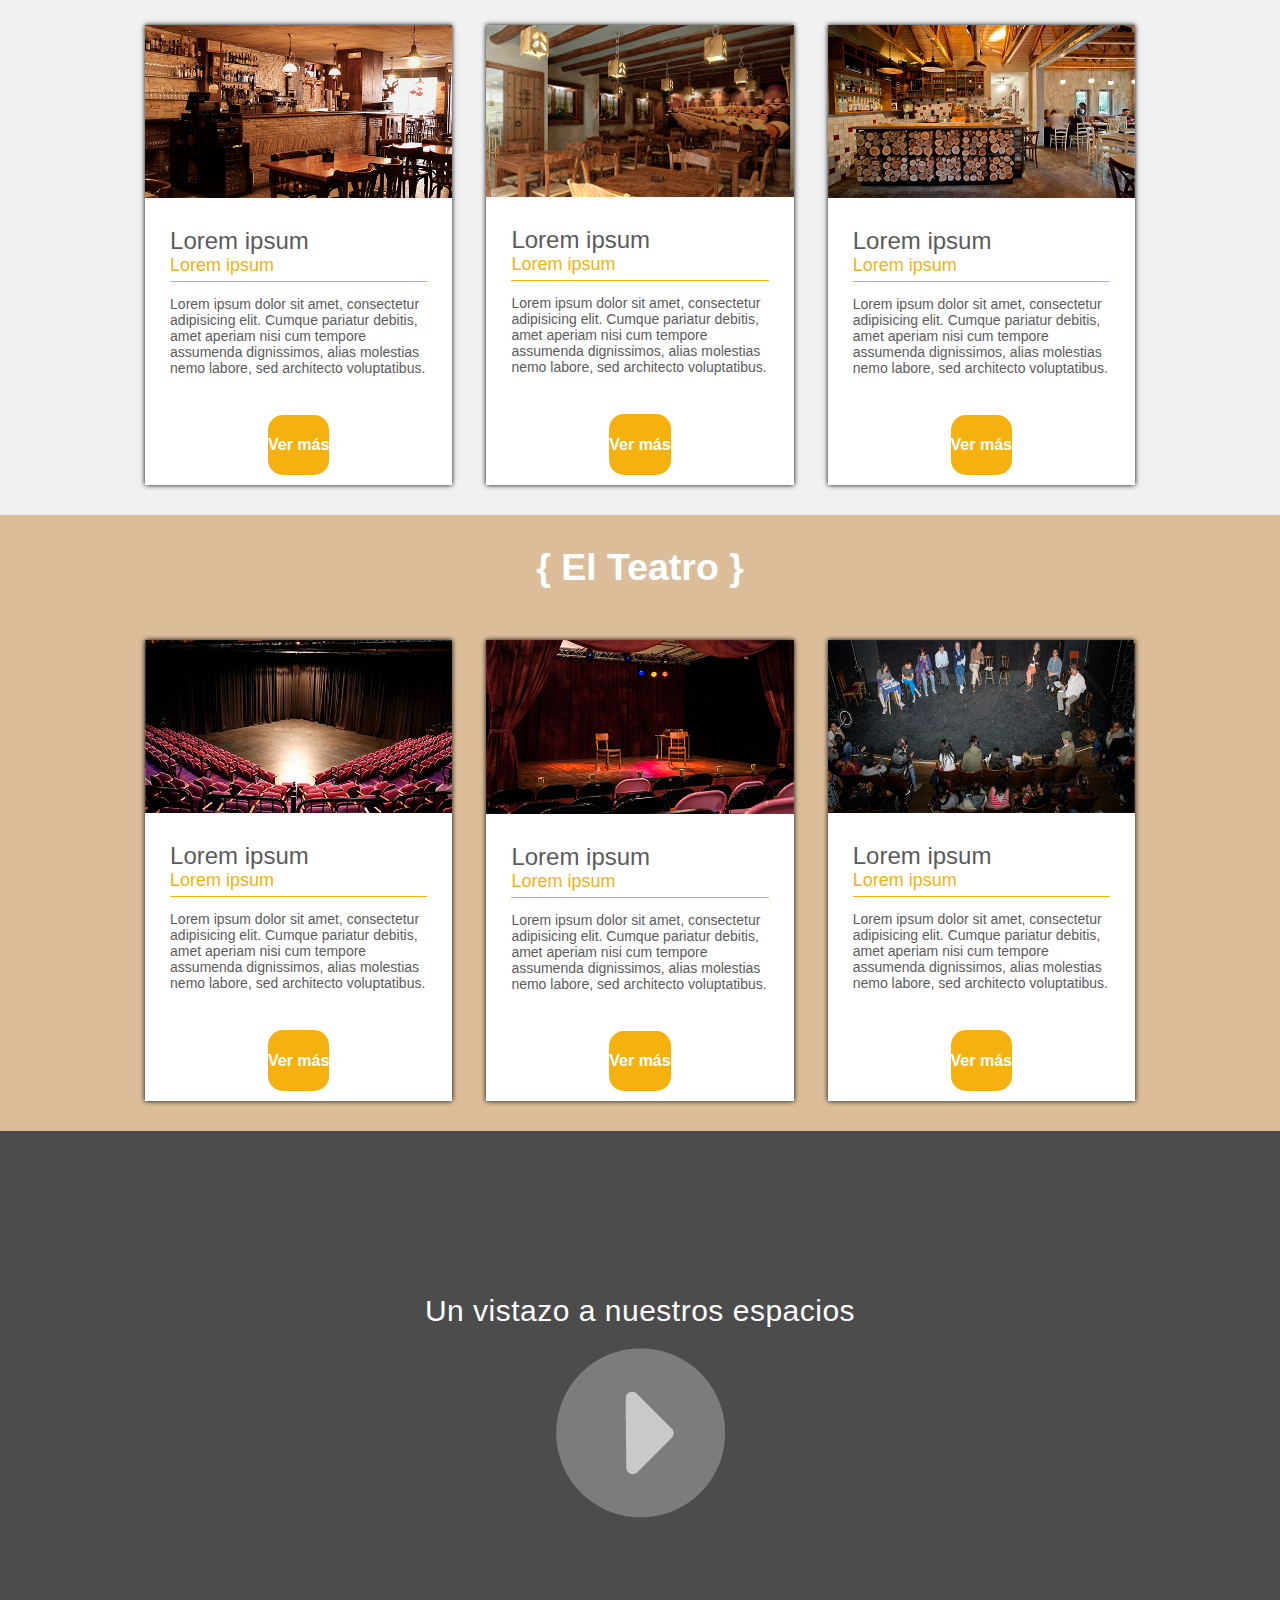
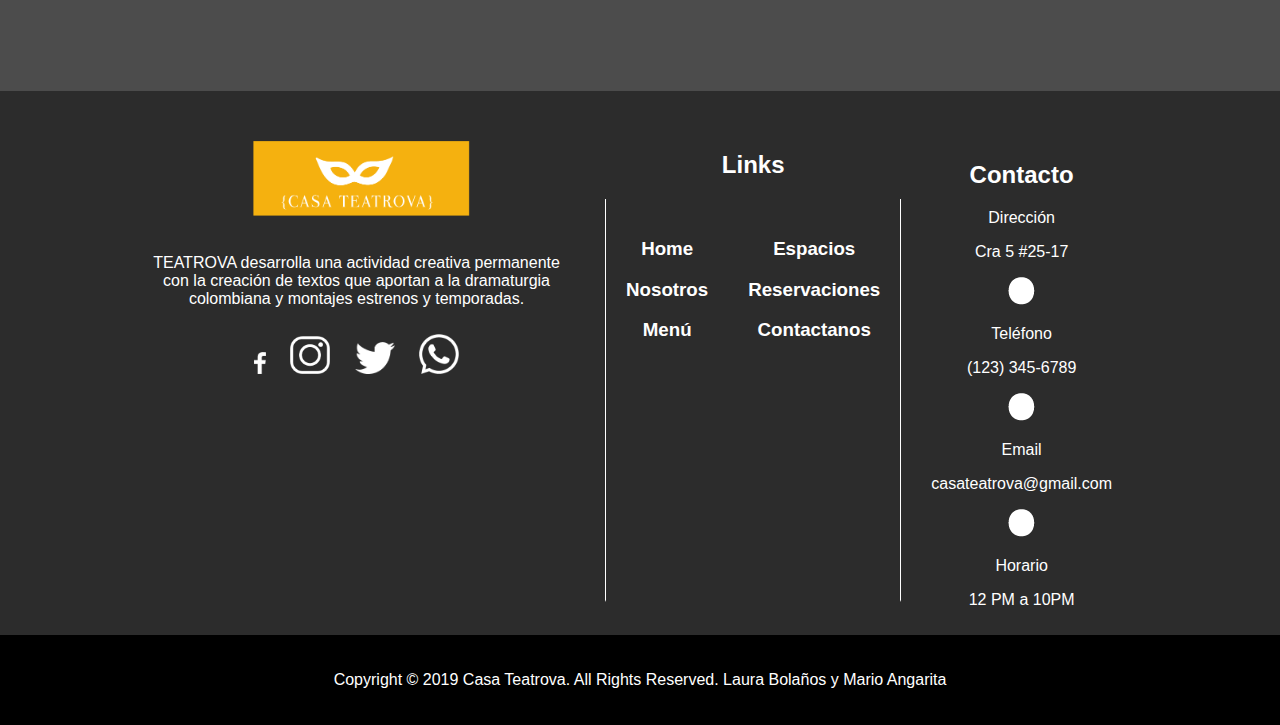
==== commit 7663364f: "se agregó proyecto 2da vez" ====
--- a/espacios.html
+++ b/espacios.html
@@ -2,13 +2,20 @@
 <html lang="en">
 <head>
  <meta charset="utf-8">
-     <title>Eventos</title>
+     <title>Espacios</title>
 	<meta name="author" content="Mario Angarita">
 	<meta name="description" content="Página de Teatrova ESPACIO">
 	<meta name="viewport" content="width=device-width,initial-scale=1.0">
-	<link rel="stylesheet" type="text/css" href="css/stylesheet.css">
+	
+	
+	<link type="text/css" href="css/bootstrap-grid.min.css" rel="stylesheet">
+
 	<link type="text/css" href="css/owl.carousel.min.css" rel="stylesheet">
 <link type="text/css" href="css/owl.theme.default.min.css" rel="stylesheet">
+
+	<link rel="stylesheet" type="text/css" href="css/stylesheet.css">
+	
+
 
 
 
@@ -18,6 +25,7 @@
 	<script type="text/javascript" src="js/jquery-3.4.1.min.js"></script>
 <script type="text/javascript" src="js/owl.carousel.min.js"></script>
 <script type="text/javascript" src="js/jquer.js"></script>
+<script type="text/javascript" src="js/bootstrap.min.js"></script>
 
 
 
@@ -25,24 +33,29 @@
 	</head>
 	<body>
 	    <header>
+	    <div class="contenedor">
+	        <div class="">
+	    
 		<div class="caja-menu">
 		   <div class="oci">
-		       <img id="ogol" src="images/logocel.png" alt="Logo Teatrova">
+		       <a href="index.html"><img id="ogol" src="images/logocel.png" alt="Logo Teatrova"></a>
                  <a class="button" href="#"><img  src="images/barracel_1.png" alt= "Icono de navegación"></a>
 			    <nav class="navegacion">
 			    <ul>
-				<li><a class="boton" href="index.html">Inicio</a></li>
-				<li><a class="boton" href="#">Nosotros</a></li>
-				<li><a class="boton" href="espacios.html">Espacios</a></li>
-				<li><a class="boton" href="#">Galería</a></li>
-				<li><a class="boton" href="#">Menú</a></li>
-				<li><a class="boton" href="eventos.html">Eventos</a></li>
-				<li><a class="boton" href="#">Clases</a></li>
-				<li><a class="boton" href="#">Componentes</a></li>
-				<li><a class="boton" href="#">Contacto</a></li>
+				<li><a  class="boton  "href="index.html">Inicio</a></li>
+				<li><a class="boton " href="nosotros.html">Nosotros</a></li>
+				<li><a class="boton active" href="espacios.html">Espacios</a></li>
+				<li><a class="boton " href="">Galería</a></li>
+				<li><a class="boton " href="menu.html">Menú</a></li>
+				<li><a class="boton " href="eventos.html">Eventos</a></li>
+				<li><a class="boton " href="clases.html">Clases</a></li>
+				<li><a class="boton " href="#">Horario</a></li>
+				<li><a class="boton " href="#">Contacto</a></li>
 			</ul>
 			</nav>
     </div>
+</div>
+</div>
 </div>
 	</header>
     <main>
@@ -52,7 +65,8 @@
 	    </div>
 	</section>
 	<section>
-	    <div class="wrapper">
+  
+	    <div class="wrapper padi">
         <h2>{ Un espacio para ti }</h2>
 	       <div class="owl-carousel owl-theme">
                 <div class="item"><img src="images/teatro1.png" alt="Vista del escenario"><h3>Lorem ipsum</h3><h4>Lorem ipsum</h4></div>
@@ -70,11 +84,12 @@
             </div>
 	        
 	    </div>
-	</section>
+	</section>  
 	<section class="teacolo">
      <div class="theteathre">
 	     <h2> { El Restaurante }</h2>
 	     </div>
+	     <div class="contenedor">
 	     <div class="bloquertasion">
 	     <div class="cartasion">
 	         <img src="images/restaurante1.png" alt="Restaurante vista barra">
@@ -106,7 +121,7 @@
 	         <div class="lebouton">
 	             <a href="#"><h4>Ver más</h4></a>
 	         </div>
-	       </div>
+             </div></div>
 
 	     </div>
 	 </section>
@@ -114,6 +129,7 @@
      <div class="theresta">
 	     <h2> { El Teatro }</h2>
 	     </div>
+	     <div class="contenedor">
 	     <div class="bloquertasion">
 	     <div class="cartasion">
 	         <img src="images/espaciotea1.png" alt="Restaurante vista barra">
@@ -144,6 +160,7 @@
 	         </div>
 	         <div class="lebouton">
 	             <a href="#"><h4>Ver más</h4></a>
+	         </div>
 	         </div>
 	       </div>
 
@@ -165,12 +182,21 @@
 	               
 	</main>
 		<footer>
-	    <div class="centracion">
+    <div class="roloc">
+	    <div class="centracion ">
         <div class="partone">
-	        <img src="images/logocel.png" alt="Logo de Teatrova">
-	        <p>Lorem ipsum dolor sit amet, consectetur adipisicing elit. Itaque placeat modi beatae consectetur ut ab.</p>
+	        <a href="index.html"><img src="images/logocel.png" alt="Logo de Teatrova"></a>
+	        <p>TEATROVA desarrolla una actividad creativa permanente con la creación de textos que aportan a la dramaturgia colombiana y montajes estrenos y temporadas.</p>
+	       
+	                <div class="iconosfooter">
+
+	            <a  href="https://www.facebook.com/" target="_blank"><img id="facebook" src="images/iconofacebook.png" alt="icono de logo de facebook"></a>
+	            <a href="https://www.instagram.com/" target="_blank"><img src="images/iconoinsta.png" alt="icono de logo de instagram"></a>
+	            <a href="https://www.twitter.com/" target="_blank"><img src="images/iconotwitter_1.png" alt="icono de logo de twitter"></a>
+	            <a href="https://www.whatsapp.com/" target="_blank"><img src="images/iconowhats.png" alt="icono de logo de whatsapp"></a>
 	        </div>
-	        <div >
+	         </div>
+	        <div>
            <h2>Links</h2>
            <div class="partos">
             <div class="partosero">
@@ -197,15 +223,25 @@
 	            <p>12 PM a 10PM</p>
 	            </div>
 	            </div>
-	            <div class="footerderechos"><p> Copyright © 2019 Casa Teatrova. All Rights Reserved</p></div>
+	            <div class="footerderechos"><p> Copyright © 2019 Casa Teatrova. All Rights Reserved. Laura Bolaños y Mario Angarita</p></div></div>
 	</footer>
-
+<script>
+// Add active class to the current button (highlight it)
+var header = document.getElementById("navegacion");
+var btns = header.getElementsByClassName("boton");
+for (var i = 0; i < btns.length; i++) {
+  btns[i].addEventListener("click", function() {
+  var current = document.getElementsByClassName("active");
+  current[0].className = current[0].className.replace("active", "");
+  this.className += " active";
+  });
+}	</script>
 <script>$(document).ready(function(){
   $(".button").click(function(){
     $(".navegacion").toggle();
   });
 });
-	</script>
+        </script>
 	
 	
 	<script>$('.owl-carousel').owlCarousel({
@@ -227,5 +263,6 @@
 	
 	</script>
 
+
 </body>
 </html>--- a/css/stylesheet.css
+++ b/css/stylesheet.css
@@ -3,9 +3,14 @@
     @import url('https://fonts.googleapis.com/css?family=Lato&display=swap')
     font-family: 'Fjalla One', sans-serif;
     font-family: 'Lato', sans-serif;
-    }
-
-
+    margin: auto;
+    }
+
+.contenedor{
+    width: 100%;
+    display: table;
+    margin: auto;
+}
 .caja-menu{
 overflow: hidden;
 }
@@ -33,6 +38,10 @@
     font-family: 'Fjalla One', sans-serif;
 
 }
+.boton:hover{
+    color:  white;
+}
+
 .button{
     float: right;
     padding-top: 20px;
@@ -43,9 +52,11 @@
         
 }
 .navegacion ul li:hover{
-    background-color: rgba(177, 180, 100, 0.44);
-    
-}
+  background-color:#cbc2c2;
+    color: white;
+ border-radius: 5px;
+}
+
 .navegacion{
      background-color: #847E7B;
     width: 100%;
@@ -53,6 +64,11 @@
     border-bottom-left-radius: 20px;
     display: table;
 }
+
+ .active, .boton:hover{
+    border-bottom: 2px solid  #F5B10F;
+}
+
 .clases{
     background-image: url(../images/clases.jpg);
     height: 100vh;
@@ -66,7 +82,7 @@
     color: white;
     font-family: 'Fjalla One', sans-serif;
     font-weight: bold;
-    font-size: 37px;
+    font-size: 50px;
     padding-top: 310px;
     margin: 0;
 }
@@ -107,6 +123,7 @@
 .ondo2{
     display: table;
     margin: auto;
+    padding: 40px
 }
 #circulito h2{
         color: #F5B10F;
@@ -193,13 +210,16 @@
      font-family: 'Lato', sans-serif;
     
 }
+.roloc{
+        background-color: #2C2C2C;
+}
 .centracion{
-    background-color: #2C2C2C;
+
     display: table;
     margin: auto;
     text-align: center;
     color: white;
-    width: 100%
+    width: 80%
 }
 .partone img{
     width: 250px;
@@ -287,14 +307,14 @@
 }
 /*ESTILOS PARA PC*/
 @media screen and (min-width:960px){
+   
+    
     .ondo2{
         display: flex;
         justify-content: space-between;
     }
-        .circulito{
-    float: left;
-    padding: 20px;
-            margin-top:180px; 
+        #circulito{
+width: 40%
     
 }
     .centrar{
@@ -372,15 +392,20 @@
 }
 
 .oci img{ 
-right: 45%;
+right: 40%;
     position: absolute;
     top: 0%
 }
 
 
     }
-
-
+.iconosfooter img{
+    width: 60px;
+    padding: 10px;
+}
+#facebook{
+   width: 32px;
+}
 
 /*ESTILOS PARA SECCION DE ESPACIOS*/
 
@@ -397,7 +422,7 @@
     color: white;
     font-family: 'Fjalla One', sans-serif;
     font-weight: bold;
-    font-size: 37px;
+    font-size: 50px;
     padding-top: 310px;
     margin: 0;
 }
@@ -408,6 +433,9 @@
        font-size: 30px;
 }
 
+.padi{
+    padding: 20px 35px;
+}
 .item h3{
     font-family: 'Fjalla One', sans-serif;
     font-weight: bold;
@@ -598,20 +626,25 @@
 }
 
 /*ESTILOS PAGINA DE EVENTOS*/
-
+.evenement-txt{
+                background-image: url(../images/bannerteatro.jpg);
+    height: 100vh;
+    background-repeat: no-repeat;
+    background-size: cover;
+    background-position: center;
+}
 .evenement-txt h1{
-     text-align: center;
-    color: #5B5B5B;
+      text-align: center;
+    color: white;
     font-family: 'Fjalla One', sans-serif;
     font-weight: bold;
-    font-size: 37px;
-    padding-top: 310px;
-    padding: 20px;
-        background-color:  #F1F1F1;
+    font-size: 50px;
+    padding-top: 380px;
     margin: 0;
 }
 .evenemont{
     background-color:  #F1F1F1;
+    padding-top: 50px
 }
 .evenemontcart{
   display: table;
@@ -663,7 +696,7 @@
     
 }
 #conviva{
-          width: 400px;
+          width: 100%;
 } 
 .convivesec img{
     width: 100%;
@@ -734,7 +767,7 @@
     color: white;
     text-align: center;
         font-family: 'Fjalla One', sans-serif;
-    font-size: 30px;
+    font-size: 2 0px;
 }
 .generos a:hover{
     color: #f5b10f;
@@ -766,13 +799,12 @@
 @media screen and (min-width: 768px){
     
     .evenemont{
-        display: flex;
+    display: flex;
         flex-wrap: wrap;
     }
     .evenemontcart{
-      width: 45%;
-  display: table;
-    margin: auto;
+      width: 40%;
+
         box-shadow: 0 0px 5px black;
       margin-bottom: 30px;
     }
@@ -782,21 +814,943 @@
         width: 100%;
         text-align: center
     }
+    
+.contenedor{
+    width: 100%;
+    display: table;
+    margin: auto;
+}
+        .cronograma{
+        display: flex;
+        justify-content: space-between;
+        overflow: hidden;
+        align-items: baseline;
+    }
+    .convivesec img{
+    width: 100%;
+}
+    .convives{
+        width: 30%
+    }
+    #conviva{
+          width: 100%;
+        padding: 10px;
+}
+
 }
 /*ESTILOS PARA PC*/
 
 @media screen and (min-width:960px){
-    
+    .contenedor{
+    width: 80%;
+    display: table;
+    margin: auto;
+}
     .cronograma{
         display: flex;
         justify-content: space-between;
         overflow: hidden;
+        align-items: baseline;
     }
     .convivesec img{
-    width: 80%;
-}
+    width: 70%;
+}
+    .convives{
+        width: 30%
+    }
     #conviva{
-          width: 15%;
+          width: 100%;
         padding: 10px;
 } 
-}+      .evenemontcart{
+      width: 30%;
+
+        box-shadow: 0 0px 5px black;
+      margin-bottom: 30px;
+    }
+    #evecar{
+display: table;
+        margin: auto;
+width: 30%;
+        text-align: center
+    }
+}
+
+/*Estilos para pagina de index*/
+
+.bannersito{
+    background-image: url(../images/FOTOS%20DE%20INTEGRACI%C3%93N_Mesa%20de%20trabajo%201.png);
+    height: 100vh;
+    background-repeat: no-repeat;
+    background-size: cover;
+    background-position: center;
+}
+
+
+.textico{
+    padding: 10px 20px 10px  40px;
+    transform: translateY(-100%);
+    text-align: center;
+    
+}
+
+
+.textico h1 {
+  text-decoration: none;
+    font-family: "fjalla one", sans-serif;
+    letter-spacing: 8px;
+    font-size: 50pt;
+    color: white;
+
+        
+}
+
+.textico p{
+    text-decoration: none;
+    font-family: "lato", sans-serif;
+    font-style: italic;
+    font-size: 20pt;
+    color: white;
+    transform: translateY(-100%);
+    text-align: center;
+    letter-spacing: 4px;
+}
+
+/*cuadro de texto*/
+
+
+
+
+.cuadrito{
+   margin: 10% 10% 10% 10%; 
+   padding: 7% 7% 7% 7%;
+   background-color: white;
+   border-radius: 60px;
+   transform: translateY(-50%);
+   box-shadow: 4px 4px 4px 4px rgba(0, 0, 0, 0.31);
+}
+
+
+.solotexto{
+    text-align: center;
+}
+
+.solotexto h1{
+      font-family: "fjalla one", sans-serif;
+    letter-spacing: 4px;
+    font-size:30pt;
+    color: #646464;
+    
+}
+
+.solotexto h2{
+  
+    font-size:20pt;
+    color: #646464;
+    transform: translateY(-110%);
+}
+
+.solotexto p{
+    color: #646464;
+     transform: translateY(-0%);
+    display: flex;
+    text-align: left;
+    justify-content: center;
+    font-size: 18pt;
+}
+
+.lolxd a{
+    text-decoration: none;
+    padding: 15px 30px;
+    border-radius: 5px;
+    
+    background-color: #f5b10f;
+    font-family: sans-serif;
+    font-weight: bold;
+    color: white;
+    transition: all.5s;
+}
+.bannersito2{
+    background-image: url(../images/FOTOS%20DE%20INTEGRACI%C3%93N-02.png);
+    height: 100vh;
+    background-repeat: no-repeat;
+    background-size: cover;
+    background-position: center;
+     position: 
+     
+}
+
+
+.textico2{
+    padding: 20px 10px 10px  40px;
+    transform: translateY(-120%);
+    text-align: center;
+    
+    
+}
+
+
+.textico2 h2 {
+  text-decoration: none;
+    font-family: "fjalla one", sans-serif;
+    letter-spacing: 6px;
+    font-size: 30pt;
+    color: white;
+
+}
+.textico2 p{
+    text-decoration: none;
+    font-family: "lato", sans-serif;
+    font-size: 18pt;
+    color: white;
+   
+    text-align: center;
+    letter-spacing: 4px;
+    
+} 
+
+
+.flechis{
+    transform: translateY(130px)
+}
+
+/*RECOMEDADOS*/
+
+
+.pop{
+    transform: translateY(-325px);
+    padding: 10px 10px 10px 60px;
+    text-align: center;
+    font-family: "fjalla one", sans-serif;
+    letter-spacing: 5px;
+    color: #525252;
+    font-size: 28pt;
+}
+
+.cuadradote1{
+     padding: 7% 7% 7% 7%;
+}
+
+.cuadrito1{
+   margin: 10% 10% 10% 10%; 
+   padding: 7% 7% 7% 7%;
+   background-color: white;
+   border-radius: 60px;
+   transform: translateY(-20%);
+   box-shadow: 4px 4px 4px 4px rgba(0, 0, 0, 0.31);
+}
+
+.solotexto3{
+    text-align: center;
+}
+
+.solotexto3 h1{
+      font-family: "fjalla one", sans-serif;
+    letter-spacing: 4px;
+    font-size:28pt;
+    color: #646464;
+    
+}
+
+
+.solotexto3 p{
+    color: #646464;
+     transform: translateY(-0%);
+    display: flex;
+    text-align: center;
+    justify-content: center;
+    font-size: 15pt;
+}
+
+
+.solotexto3 h4{
+    font-family: "lato", sans-serif;
+    color:  #f5b10f;
+    font-size: 20pt;
+    font-weight: 800;}
+
+.fotus ul li{
+    list-style-type: none;
+    }
+
+.fotus2 h2 {
+    display: flex;
+    justify-content: center;
+    color: #f5b10f;
+     font-weight: 800;
+}
+.fotus h2 {
+    display: flex;
+    justify-content: center;
+    color: #f5b10f;
+     font-weight: 800;
+}
+
+
+.fotus2 h4 {
+    display: flex;
+    justify-content: center;
+    color:  #f5b10f;
+     font-weight: 800;
+    
+}
+
+/*platillos*/
+
+.cuadrito3{
+   margin: 10% 10% 10% 10%; 
+   padding: 7% 7% 7% 7%;
+   background-color: white;
+   border-radius: 60px;
+   transform: translateY(-10%);
+   box-shadow: 4px 4px 4px 4px rgba(0, 0, 0, 0.31);
+    text-align: center;
+}
+
+
+
+.solotexto4 h1{
+    font-family: "fjalla one", sans-serif;
+    letter-spacing: 4px;
+    font-size:40pt;
+    color: #646464;
+    
+}
+
+
+.fotusoo p{
+    color: #646464;
+     transform: translateY(-0%);
+    display: flex;
+    text-align: center;
+    justify-content:;
+    font-size: 15pt;
+}
+   
+
+
+
+.fotusoo2 p{
+    color: #646464;
+     transform: translateY(-0%);
+    display: flex;
+    text-align: left;
+    justify-content:;
+    font-size: 15pt;
+    
+}
+
+.bistec{
+    color: #646464;
+    display: flex;
+    text-align: left;
+    justify-content:;
+    font-size: 15pt;
+    
+}
+
+.fotusoo1 ul li{
+    list-style-type: none;
+    }
+
+.fotusoo1 p {
+     color: #646464;
+     font-size: 15pt;
+    text-align: left;
+   }
+
+.fotusoo1 h2 {
+    display: flex;
+    align-content: flex-start;
+    color: #f5b10f;
+    font-weight: 800;
+}
+
+/*recuadro*/
+
+.recuadrado{
+    background-color:  #f5b10f;
+    margin-top: -250px;
+    text-align: center;
+}
+
+.cuadroamarillo{
+    padding: 70px 70px 70px 70px;
+}
+
+
+.cuadroamarillo h1{
+    font-family: "fjalla one", sans-serif;
+    color: white;
+    font-size: 30pt;
+    text-align: center;
+}
+
+.cuadroamarillo p{
+    font-family: "lato", sans-serif;
+    font-size: 15pt;
+    color: white;
+    
+    
+}
+
+/* AQUÍ COMIENZA EL MENÚ*/
+
+/*banner*/
+
+ .elbannersito{
+    background-image: url(../images/FOTOS%20DE%20INTEGRACI%C3%93N-24.png);
+    height: 100vh;
+    background-repeat: no-repeat;
+    background-size: cover;
+    background-position: center;
+}
+
+
+.eltextico{
+    padding: 10px 20px 10px  40px;
+    transform: translateY(-180%);
+    text-align: center;
+    
+}
+
+
+.eltextico h1 {
+  text-decoration: none;
+    font-family: "fjalla one", sans-serif;
+    letter-spacing: 8px;
+    font-size: 50pt;
+    color: white;
+
+        
+}
+
+
+/*cuadro de texto*/
+
+
+
+
+.elcuadrado{
+   margin: 10% 10% 10% 10%; 
+   padding: 7% 7% 7% 7%;
+   background-color: white;
+   border-radius: 60px;
+   transform: translateY(-10%);
+   box-shadow: 4px 4px 4px 4px rgba(0, 0, 0, 0.31);
+}
+
+
+.onlytexto{
+    text-align: center;
+    
+}
+
+.onlytexto ul li{
+    list-style-type: none; 
+}
+
+.onlytexto h1{
+      font-family: "fjalla one", sans-serif;
+    letter-spacing: 1px;
+    font-size:20pt;
+    color: #646464;
+}
+
+.onlytexto h2{
+    font-family: "lato", sans-serif;
+    font-size:16pt;
+    text-align: left;
+    color: #f5b10f;;
+
+
+}
+
+.onlytexto p{
+    color: #646464;
+     transform: translateY(-0%);
+    display: flex;
+    text-align: ;
+    justify-content: center;
+    font-size: 12pt;
+}
+
+
+
+.lebistec{
+    color: #646464;
+     transform: translateY(-0%);
+    display: flex;
+    text-align:left;
+    justify-content: center;
+    font-size: 15pt;
+}
+
+
+/*PLATOS TRADICIONALES MENÚ*/
+
+
+
+.lecuadrito1{
+   margin: 10% 10% 10% 10%; 
+   padding: 2% 8% 7% 7%;
+   background-color: white;
+   border-radius: 60px;
+   transform: translateY(-15%);
+   box-shadow: 4px 4px 4px 4px rgba(0, 0, 0, 0.31);
+}
+
+.lefotus{
+    padding: 0px 30px  0px 0px;
+}
+
+.lesolotexto3{
+    text-align: center;
+}
+
+.lesolotexto3 h1{
+    font-family: "fjalla one", sans-serif;
+    letter-spacing: 4px;
+    font-size:20pt;
+    color: #646464;
+    
+}
+
+.lesolotexto3 p{
+    color: #646464;
+     
+    display: flex;
+    text-align: center;
+    justify-content: center;
+    font-size: 12pt;
+}
+
+.lefotus ul li{
+    list-style-type: none;
+    }
+
+.lefotus h2 {
+    display: flex;
+    justify-content: flex-start;
+    color: #f5b10f;
+    font-size: 14pt;
+     font-weight: 800;
+    font-size: 14pt;
+}
+
+.lefotus p{
+    color: #646464;
+    display: flex;
+    text-align: left;
+    justify-content: center;
+    font-size: 12pt;
+}
+
+    
+/*ENTRADAS*/
+
+
+
+.sacuadrado{
+   margin: 10% 10% 10% 10%; 
+   padding: 7% 7% 0% 7%;
+   background-color: white;
+   border-radius: 60px;
+   transform: translateY(-15%);
+   box-shadow: 4px 4px 4px 4px rgba(0, 0, 0, 0.31);
+}
+
+
+.saonlytexto{
+    text-align: center;
+    transform: translateX(-2%)
+    
+}
+
+.saonlytexto ul li{
+    list-style-type: none; 
+}
+
+.saonlytexto h1{
+      font-family: "fjalla one", sans-serif;
+    letter-spacing: 1px;
+    font-size:20pt;
+    color: #646464;
+}
+
+.saonlytexto h2{
+    font-family: "lato", sans-serif;
+    font-size:16pt;
+    text-align: left;
+    color: #f5b10f;;
+
+
+}
+
+.saonlytexto p{
+    color: #646464;
+    display: flex;
+    text-align: ;
+    justify-content: center;
+    font-size: 12pt;
+}
+
+/*bebidas*/
+
+.sacuadrado{
+    transform: translateY(-5%)
+}
+
+/*recuadro Amarillo del menu*/
+
+.lerecuadrado{
+    background-color:  #f5b10f;
+    margin-top: -200px;
+    text-align: center;
+}
+
+.lecuadroamarillo{
+    padding: 70px 70px 70px 70px;
+}
+
+
+.lecuadroamarillo h1{
+    font-family: "fjalla one", sans-serif;
+    color: white;
+    font-size: 30pt;
+    text-align: center;
+}
+
+.lecuadroamarillo p{
+    font-family: "lato", sans-serif;
+    font-size: 13pt;
+    color: white;
+    
+    
+}
+
+
+
+/*ESTILOS PARA PC*/
+@media screen and (min-width:960px)
+{
+    
+    .textico{
+    padding: 10px 20px;
+    transform: translateY(-140.9%);
+    text-align: left;
+    
+}
+    
+    .textico h1 {
+  text-decoration: none;
+    font-family: "fjalla one", sans-serif;
+    letter-spacing: 8px;
+    font-size: 65pt;
+    color: white;
+
+        
+}
+
+.textico p{
+    text-decoration: none;
+    font-family: "lato", sans-serif;
+    font-style: italic;
+    font-size: 18pt;
+    color: white;
+    transform: translateY(-183.6%);
+    text-align: left;
+    letter-spacing: 4px;
+    margin-top: 6.5%
+}
+
+ .textico img{
+        margin: auto;
+        margin-left: 47.6%;
+     
+    }
+    .solotexto h1{
+      font-family: "fjalla one", sans-serif;
+    letter-spacing: 4px;
+    font-size:40pt;
+    color: #646464;
+    
+}
+
+.solotexto h2{
+  
+    font-size:16pt;
+    color: #646464;
+    transform: translateY(-110%);
+}
+    
+.lolxd a{
+    text-decoration: none;
+    padding: 10px 40px;
+    border-radius: 15px;
+    
+    background-color: #f5b10f;
+    font-family: sans-serif;
+    font-weight: bold;
+    color: white;
+    transition: all.5s;
+}
+    
+    .lolxd a:hover{
+        background-color: black;
+        color: #f5b10f;
+        transition: 0.5s;
+    }
+    
+.textico2{
+    padding: 180px 10px 10px  40px;
+    transform: translateY(-140%);
+    text-align: center;
+    
+    
+}
+    
+
+.textico2 h2 {
+  text-decoration: none;
+    font-family: "fjalla one", sans-serif;
+    letter-spacing: 6px;
+    font-size: 36pt;
+    color: white;
+    
+
+}
+    
+.tectico2 h2 span{
+    font-size: 40pt;
+    
+    }
+.textico2 p{
+    text-decoration: none;
+    font-family: "lato", sans-serif;
+    font-size: 12pt;
+    color: white;
+   margin: auto;
+    width: 50%;
+    text-align: center;
+    letter-spacing: 4px;
+    
+} 
+
+
+.flechis{
+    transform: translateY(200px)
+}
+
+
+.cuadrito3{
+   margin: 10% 10% 10% 10%; 
+   padding: 7% 7% 7% 7%;
+   background-color: white;
+   border-radius: 60px;
+   transform: translateY(-10%);
+   box-shadow: 4px 4px 4px 4px rgba(0, 0, 0, 0.31);
+    text-align: center;
+}
+
+
+
+.solotexto4 h1{
+    font-family: "fjalla one", sans-serif;
+    letter-spacing: 4px;
+    font-size:40pt;
+    color: #646464;
+    
+}
+
+
+.fotusoo p{
+    color: #646464;
+     transform: translateY(-0%);
+    display: flex;
+    text-align: center;
+    justify-content:;
+    font-size: 14pt;
+}
+   
+
+
+
+.fotusoo2 p{
+    color: #646464;
+     transform: translateY(-0%);
+    display: flex;
+    text-align: left;
+    justify-content:;
+    font-size: 15pt;
+    
+}
+
+.bistec{
+    color: #646464;
+    display: flex;
+    text-align: left;
+    justify-content:;
+    font-size: 15pt;
+    
+}
+    fotusoo1 ul li{
+    list-style-type: none;
+    }
+
+.fotusoo1 p {
+     color: #646464;
+     font-size: 15pt;
+    text-align: left;
+   }
+
+.fotusoo1 h2 {
+    display: flex;
+    align-content: flex-start;
+    color: #f5b10f;
+    font-weight: 800;
+}
+
+    .fotusoo1 {
+        width: 50%;
+        display: inline-block;
+        list-style: none;
+        
+    }
+/*********menu***********/
+    
+    
+    
+.onlytexto ul {
+    list-style-type: none;
+    width:55%;
+    margin: auto
+}
+
+.onlytexto h1{
+      font-family: "fjalla one", sans-serif;
+    letter-spacing: 1px;
+    font-size:20pt;
+    color: #646464;
+    position: relative;
+    
+}
+
+.onlytexto h2{
+    font-family: "lato", sans-serif;
+    font-size:16pt;
+    text-align: left;
+    color: #f5b10f;;
+
+
+}
+
+.onlytexto p{
+    color: #646464;
+     transform: translateY(-0%);
+    display: flex;
+    text-align: ;
+    justify-content: center;
+    font-size: 12pt;
+}
+    
+.lefotus{
+    padding: 0px 30px  0px 0px;
+    width: 40%;
+    display: flex;
+    display: inline-block;
+    list-style-type: none;
+    
+}
+
+.lesolotexto3{
+    text-align: center;
+}
+
+.lesolotexto3 h1{
+    font-family: "fjalla one", sans-serif;
+    letter-spacing: 4px;
+    font-size:20pt;
+    color: #646464;
+    
+}
+
+.lesolotexto3 p{
+    color: #646464;
+     
+    display: flex;
+    text-align: center;
+    justify-content: center;
+    font-size: 12pt;
+}
+
+.lefotus ul li{
+    list-style-type: none;
+    }
+
+.lefotus h2 {
+    display: flex;
+    justify-content: flex-start;
+    color: #f5b10f;
+    font-size: 14pt;
+     font-weight: 800;
+    font-size: 14pt;
+}
+
+.lefotus p{
+    color: #646464;
+    display: flex;
+    text-align: left;
+    justify-content: center;
+    font-size: 12pt;
+}
+    
+
+.saonlytexto{
+    text-align: center;
+    transform: translateX(-2%);
+    width: 60%;
+    margin: auto;
+}
+
+.saonlytexto ul li{
+    list-style-type: none; 
+}
+
+.saonlytexto h1{
+      font-family: "fjalla one", sans-serif;
+    letter-spacing: 1px;
+    font-size:20pt;
+    color: #646464;
+}
+
+.saonlytexto h2{
+    font-family: "lato", sans-serif;
+    font-size:16pt;
+    text-align: left;
+    color: #f5b10f;;
+
+
+}
+
+.saonlytexto p{
+    color: #646464;
+    display: flex;
+    text-align: ;
+    justify-content: center;
+    font-size: 12pt;
+}
+
+}
+
+
+
+
+
+
+
+
+
+
+
+
